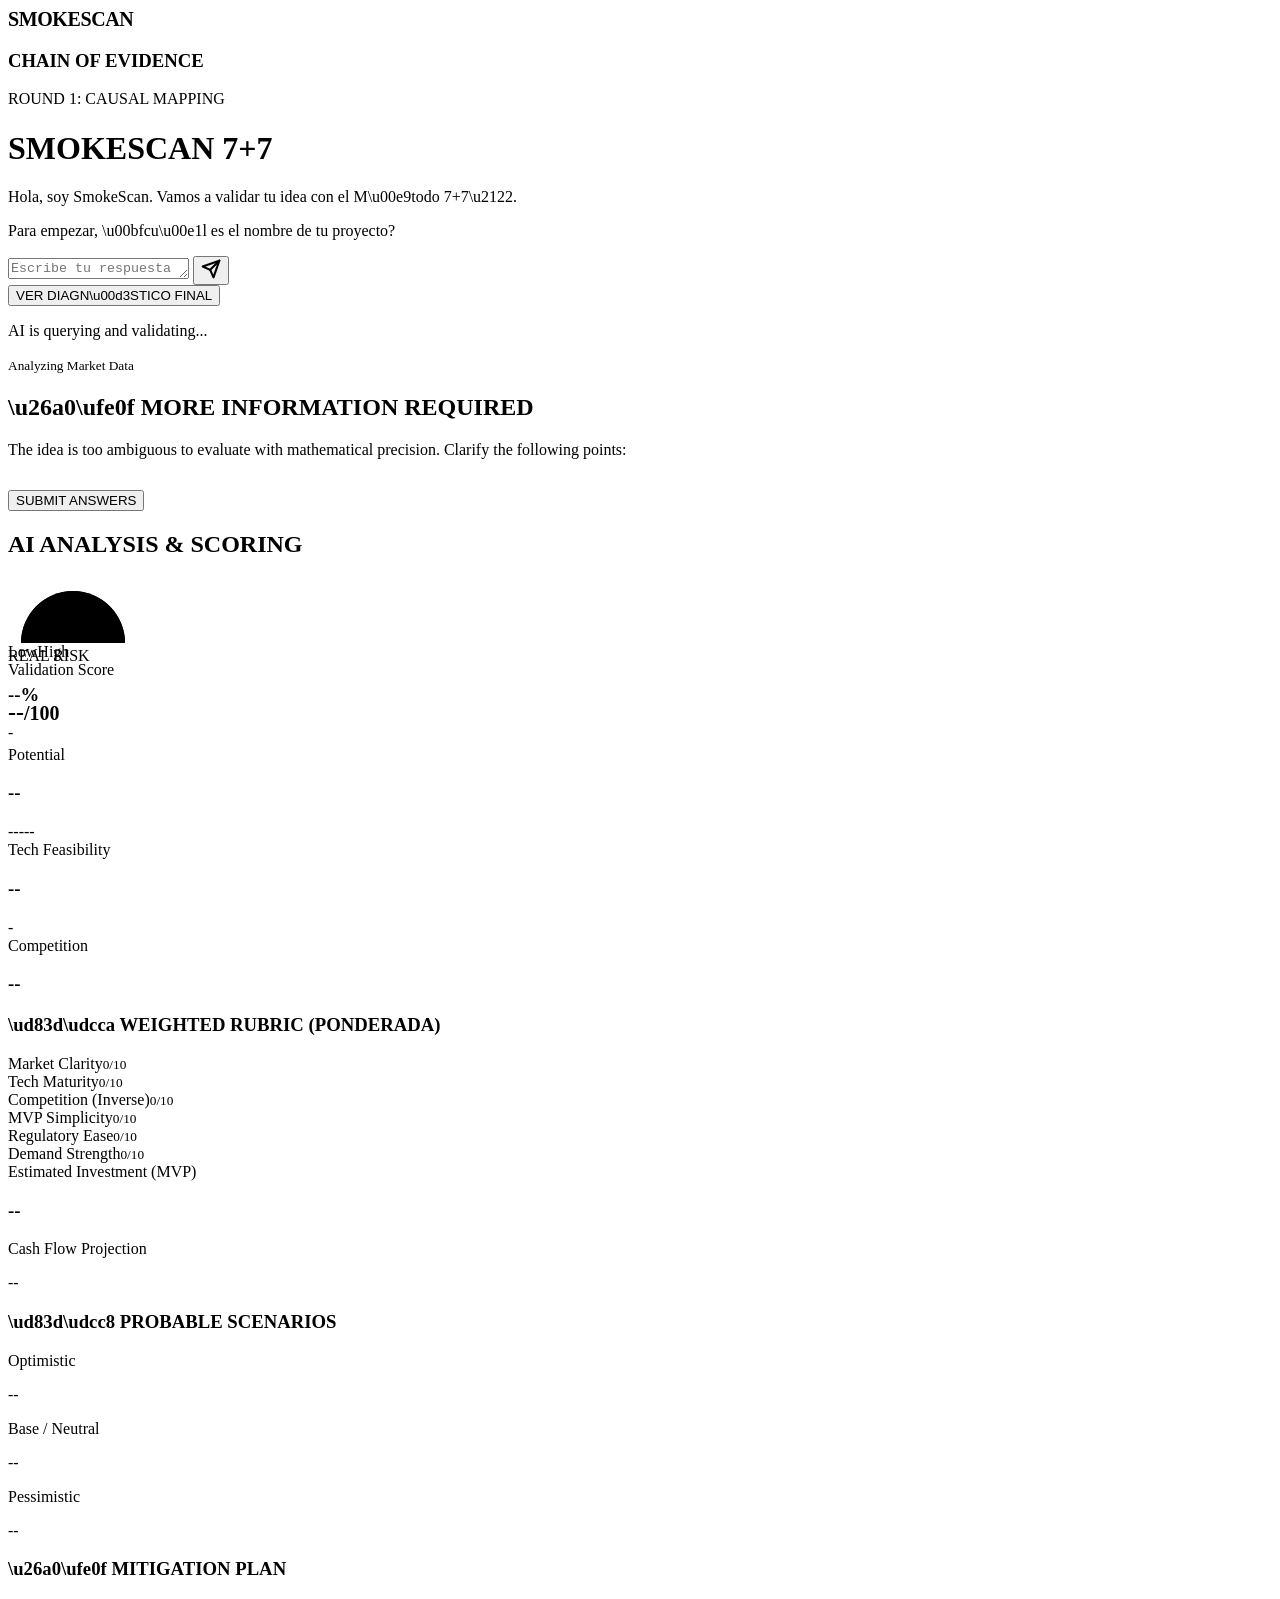
==== public/index.html @ 8358f110 "feat: add frontend static files (HTML, JS) to public/" ====
<!DOCTYPE html>
<html lang="en">
<head>
    <meta charset="UTF-8">
    <meta name="viewport" content="width=device-width, initial-scale=1.0">
    <title>SmokeScan | AI Idea Validator</title>
    <meta name="description" content="Validate your startup idea with AI using the 7+7 Method. Get a VC-grade diagnostic in minutes.">
    <link rel="stylesheet" href="/style.css">
    <link rel="preconnect" href="https://fonts.googleapis.com">
    <link rel="preconnect" href="https://fonts.gstatic.com" crossorigin>
    <link href="https://fonts.googleapis.com/css2?family=Urbanist:ital,wght@0,100..900;1,100..900&display=swap" rel="stylesheet">
</head>
<body>
    <div class="page-wrapper">
        <header class="ss-header">
            <div class="ss-header-inner">
                <span class="ss-logo-text" style="font-size:20px;font-weight:900;letter-spacing:-0.02em;">SMOKESCAN</span>
                <span class="ss-tagline" style="font-size:13px;color:rgba(255,255,255,0.5);font-weight:600;">AI Idea Validator</span>
            </div>
        </header>

        <div class="app-container animate-fade-in">
            <aside class="evidence-sidebar glassmorphism">
                <h3>CHAIN OF EVIDENCE</h3>
                <div class="evidence-chain" id="evidence-chain"></div>
            </aside>

            <main class="validator-panel glassmorphism" id="wizard-panel">
                <div class="panel-header chat-header">
                    <span class="panel-tag" id="round-tag">ROUND 1: CAUSAL MAPPING</span>
                    <h1 id="wizard-title">SMOKESCAN <span class="badge">7+7</span></h1>
                </div>
                <div id="chat-history" class="chat-history">
                    <div class="ai-bubble first-msg">
                        <p>Hola, soy SmokeScan. Vamos a validar tu idea con el M\u00e9todo 7+7\u2122.</p>
                        <p>Para empezar, \u00bfcu\u00e1l es el nombre de tu proyecto?</p>
                    </div>
                </div>
                <div id="chat-input-area" class="chat-input-area">
                    <div class="input-wrapper">
                        <textarea id="user-input" rows="1" placeholder="Escribe tu respuesta aqu\u00ed..."></textarea>
                        <button type="button" id="send-btn" class="send-btn">
                            <svg width="20" height="20" viewBox="0 0 24 24" fill="none" stroke="currentColor" stroke-width="2.5" stroke-linecap="round" stroke-linejoin="round"><line x1="22" y1="2" x2="11" y2="13"></line><polygon points="22 2 15 22 11 13 2 9 22 2"></polygon></svg>
                        </button>
                    </div>
                    <div id="typing-indicator" class="typing-indicator hidden">
                        <span></span><span></span><span></span>
                    </div>
                </div>
                <div id="finalize-step" class="hidden finalize-container">
                    <button type="button" class="btn-primary-ss" id="finalize-btn">VER DIAGN\u00d3STICO FINAL</button>
                </div>
            </main>

            <aside class="dashboard-panel glassmorphism" id="dashboard">
                <div id="loading-overlay" class="hidden">
                    <div class="spinner"></div>
                    <p>AI is querying and validating...</p>
                    <small class="loading-status">Analyzing Market Data</small>
                </div>
                <div id="clarification-panel" class="hidden">
                    <h2>\u26a0\ufe0f MORE INFORMATION REQUIRED</h2>
                    <p class="clarification-desc">The idea is too ambiguous to evaluate with mathematical precision. Clarify the following points:</p>
                    <div id="questions-container" class="mt-1"></div>
                    <button type="button" class="btn-primary-ss" id="submit-answers-btn" style="margin-top: 15px;">SUBMIT ANSWERS</button>
                </div>
                <div id="results-panel">
                    <div class="results-header"><h2>AI ANALYSIS & SCORING</h2></div>
                    <div class="dashboard-grid">
                        <div class="gauge-card">
                            <div class="gauge-wrapper" style="height: 65px; width: 130px;">
                                <svg viewBox="0 0 100 50" class="gauge-svg">
                                    <path class="gauge-bg" d="M 10,50 A 40,40 0 0,1 90,50" />
                                    <path class="gauge-fill" id="risk-gauge" d="M 10,50 A 40,40 0 0,1 90,50" style="stroke-dasharray: 125.6; stroke-dashoffset: 125.6;"/>
                                </svg>
                                <div class="gauge-center">
                                    <span class="risk-label">REAL RISK</span>
                                    <h3 id="risk-percentage">--%</h3>
                                    <span class="risk-status" id="risk-status">-</span>
                                </div>
                            </div>
                            <div class="gauge-labels"><span>Low</span><span>High</span></div>
                        </div>
                        <div class="score-card">
                            <div class="score-info">
                                <span>Validation Score</span>
                                <h2><span id="validation-score">--</span><small>/100</small></h2>
                            </div>
                            <div class="score-bars" id="score-bars"></div>
                        </div>
                    </div>
                    <div class="metrics-grid">
                        <div class="metric-card"><span>Potential</span><h3 id="market-potential">--</h3><div class="stars" id="market-stars">-----</div></div>
                        <div class="metric-card"><span>Tech Feasibility</span><h3 id="tech-feasibility">--</h3><span class="status-excellent" id="tech-status">-</span></div>
                        <div class="metric-card competition"><span>Competition</span><h3 id="competition-level">--</h3><div class="competition-bar"><div class="competition-fill" id="competition-fill"></div></div></div>
                    </div>
                    <div class="scenarios-container rubric-section">
                        <h3>\ud83d\udcca WEIGHTED RUBRIC (PONDERADA)</h3>
                        <div class="rubric-grid" id="rubric-grid">
                            <div class="rubric-item"><div class="rubric-info"><span>Market Clarity</span><small id="val-market_clarity">0/10</small></div><div class="rubric-bar-bg"><div class="rubric-bar-fill" id="bar-market_clarity" style="width: 0%"></div></div></div>
                            <div class="rubric-item"><div class="rubric-info"><span>Tech Maturity</span><small id="val-tech_feasibility">0/10</small></div><div class="rubric-bar-bg"><div class="rubric-bar-fill" id="bar-tech_feasibility" style="width: 0%"></div></div></div>
                            <div class="rubric-item"><div class="rubric-info"><span>Competition (Inverse)</span><small id="val-competition_intensity">0/10</small></div><div class="rubric-bar-bg"><div class="rubric-bar-fill" id="bar-competition_intensity" style="width: 0%"></div></div></div>
                            <div class="rubric-item"><div class="rubric-info"><span>MVP Simplicity</span><small id="val-mvp_simplicity">0/10</small></div><div class="rubric-bar-bg"><div class="rubric-bar-fill" id="bar-mvp_simplicity" style="width: 0%"></div></div></div>
                            <div class="rubric-item"><div class="rubric-info"><span>Regulatory Ease</span><small id="val-regulatory_risk">0/10</small></div><div class="rubric-bar-bg"><div class="rubric-bar-fill" id="bar-regulatory_risk" style="width: 0%"></div></div></div>
                            <div class="rubric-item"><div class="rubric-info"><span>Demand Strength</span><small id="val-demand_strength">0/10</small></div><div class="rubric-bar-bg"><div class="rubric-bar-fill" id="bar-demand_strength" style="width: 0%"></div></div></div>
                        </div>
                    </div>
                    <div class="metrics-grid">
                        <div class="metric-card full-width"><span>Estimated Investment (MVP)</span><h3 id="investment-estimate" class="accent-text">--</h3></div>
                        <div class="metric-card full-width"><span>Cash Flow Projection</span><p id="cash-flow-projection" class="sm-text">--</p></div>
                    </div>
                    <div class="scenarios-container">
                        <h3>\ud83d\udcc8 PROBABLE SCENARIOS</h3>
                        <div class="scenarios-grid">
                            <div class="scenario-box optimistic"><span class="scenario-title">Optimistic</span><p id="scenario-opt">--</p></div>
                            <div class="scenario-box neutral"><span class="scenario-title">Base / Neutral</span><p id="scenario-neu">--</p></div>
                            <div class="scenario-box pessimistic"><span class="scenario-title">Pessimistic</span><p id="scenario-pes">--</p></div>
                        </div>
                    </div>
                    <div class="mitigation-card hidden" id="mitigation-card">
                        <h3>\u26a0\ufe0f MITIGATION PLAN</h3>
                        <ul id="mitigation-list"></ul>
                    </div>
                </div>
            </aside>
        </div>
    </div>
    <script src="/app.js"></script>
</body>
</html>
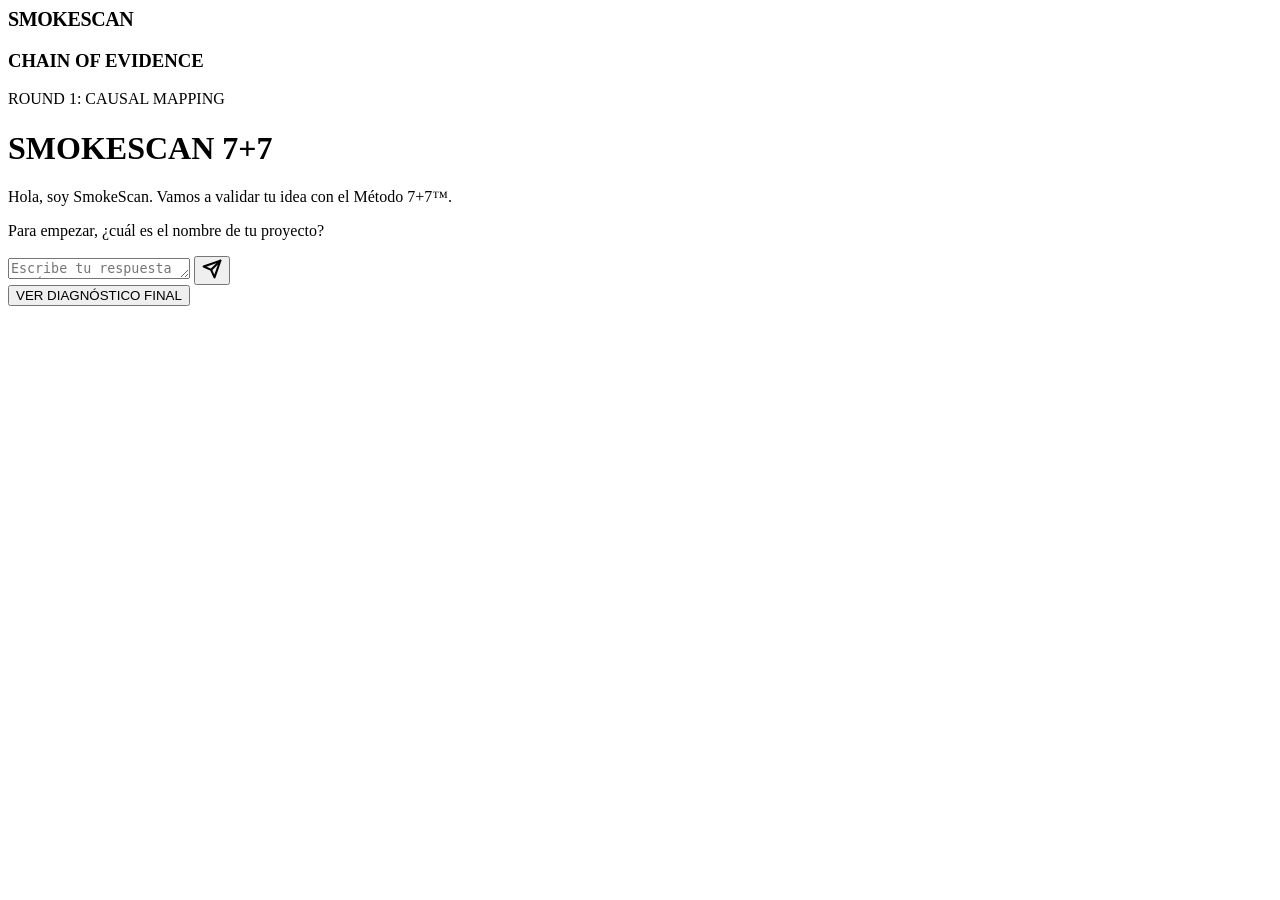
==== commit 68d3f63d: "fix: proper UTF-8 characters, hide dashboard until results, fix emojis" ====
--- a/public/index.html
+++ b/public/index.html
@@ -1,5 +1,5 @@
 <!DOCTYPE html>
-<html lang="en">
+<html lang="es">
 <head>
     <meta charset="UTF-8">
     <meta name="viewport" content="width=device-width, initial-scale=1.0">
@@ -32,13 +32,13 @@
                 </div>
                 <div id="chat-history" class="chat-history">
                     <div class="ai-bubble first-msg">
-                        <p>Hola, soy SmokeScan. Vamos a validar tu idea con el M\u00e9todo 7+7\u2122.</p>
-                        <p>Para empezar, \u00bfcu\u00e1l es el nombre de tu proyecto?</p>
+                        <p>Hola, soy SmokeScan. Vamos a validar tu idea con el Método 7+7™.</p>
+                        <p>Para empezar, ¿cuál es el nombre de tu proyecto?</p>
                     </div>
                 </div>
                 <div id="chat-input-area" class="chat-input-area">
                     <div class="input-wrapper">
-                        <textarea id="user-input" rows="1" placeholder="Escribe tu respuesta aqu\u00ed..."></textarea>
+                        <textarea id="user-input" rows="1" placeholder="Escribe tu respuesta aquí..."></textarea>
                         <button type="button" id="send-btn" class="send-btn">
                             <svg width="20" height="20" viewBox="0 0 24 24" fill="none" stroke="currentColor" stroke-width="2.5" stroke-linecap="round" stroke-linejoin="round"><line x1="22" y1="2" x2="11" y2="13"></line><polygon points="22 2 15 22 11 13 2 9 22 2"></polygon></svg>
                         </button>
@@ -48,24 +48,24 @@
                     </div>
                 </div>
                 <div id="finalize-step" class="hidden finalize-container">
-                    <button type="button" class="btn-primary-ss" id="finalize-btn">VER DIAGN\u00d3STICO FINAL</button>
+                    <button type="button" class="btn-primary-ss" id="finalize-btn">VER DIAGNÓSTICO FINAL</button>
                 </div>
             </main>
 
-            <aside class="dashboard-panel glassmorphism" id="dashboard">
+            <aside class="dashboard-panel glassmorphism" id="dashboard" style="display:none;">
                 <div id="loading-overlay" class="hidden">
                     <div class="spinner"></div>
                     <p>AI is querying and validating...</p>
                     <small class="loading-status">Analyzing Market Data</small>
                 </div>
                 <div id="clarification-panel" class="hidden">
-                    <h2>\u26a0\ufe0f MORE INFORMATION REQUIRED</h2>
+                    <h2>⚠️ MORE INFORMATION REQUIRED</h2>
                     <p class="clarification-desc">The idea is too ambiguous to evaluate with mathematical precision. Clarify the following points:</p>
                     <div id="questions-container" class="mt-1"></div>
                     <button type="button" class="btn-primary-ss" id="submit-answers-btn" style="margin-top: 15px;">SUBMIT ANSWERS</button>
                 </div>
                 <div id="results-panel">
-                    <div class="results-header"><h2>AI ANALYSIS & SCORING</h2></div>
+                    <div class="results-header"><h2>AI ANALYSIS &amp; SCORING</h2></div>
                     <div class="dashboard-grid">
                         <div class="gauge-card">
                             <div class="gauge-wrapper" style="height: 65px; width: 130px;">
@@ -95,7 +95,7 @@
                         <div class="metric-card competition"><span>Competition</span><h3 id="competition-level">--</h3><div class="competition-bar"><div class="competition-fill" id="competition-fill"></div></div></div>
                     </div>
                     <div class="scenarios-container rubric-section">
-                        <h3>\ud83d\udcca WEIGHTED RUBRIC (PONDERADA)</h3>
+                        <h3>📊 WEIGHTED RUBRIC (PONDERADA)</h3>
                         <div class="rubric-grid" id="rubric-grid">
                             <div class="rubric-item"><div class="rubric-info"><span>Market Clarity</span><small id="val-market_clarity">0/10</small></div><div class="rubric-bar-bg"><div class="rubric-bar-fill" id="bar-market_clarity" style="width: 0%"></div></div></div>
                             <div class="rubric-item"><div class="rubric-info"><span>Tech Maturity</span><small id="val-tech_feasibility">0/10</small></div><div class="rubric-bar-bg"><div class="rubric-bar-fill" id="bar-tech_feasibility" style="width: 0%"></div></div></div>
@@ -110,7 +110,7 @@
                         <div class="metric-card full-width"><span>Cash Flow Projection</span><p id="cash-flow-projection" class="sm-text">--</p></div>
                     </div>
                     <div class="scenarios-container">
-                        <h3>\ud83d\udcc8 PROBABLE SCENARIOS</h3>
+                        <h3>📈 PROBABLE SCENARIOS</h3>
                         <div class="scenarios-grid">
                             <div class="scenario-box optimistic"><span class="scenario-title">Optimistic</span><p id="scenario-opt">--</p></div>
                             <div class="scenario-box neutral"><span class="scenario-title">Base / Neutral</span><p id="scenario-neu">--</p></div>
@@ -118,7 +118,7 @@
                         </div>
                     </div>
                     <div class="mitigation-card hidden" id="mitigation-card">
-                        <h3>\u26a0\ufe0f MITIGATION PLAN</h3>
+                        <h3>⚠️ MITIGATION PLAN</h3>
                         <ul id="mitigation-list"></ul>
                     </div>
                 </div>
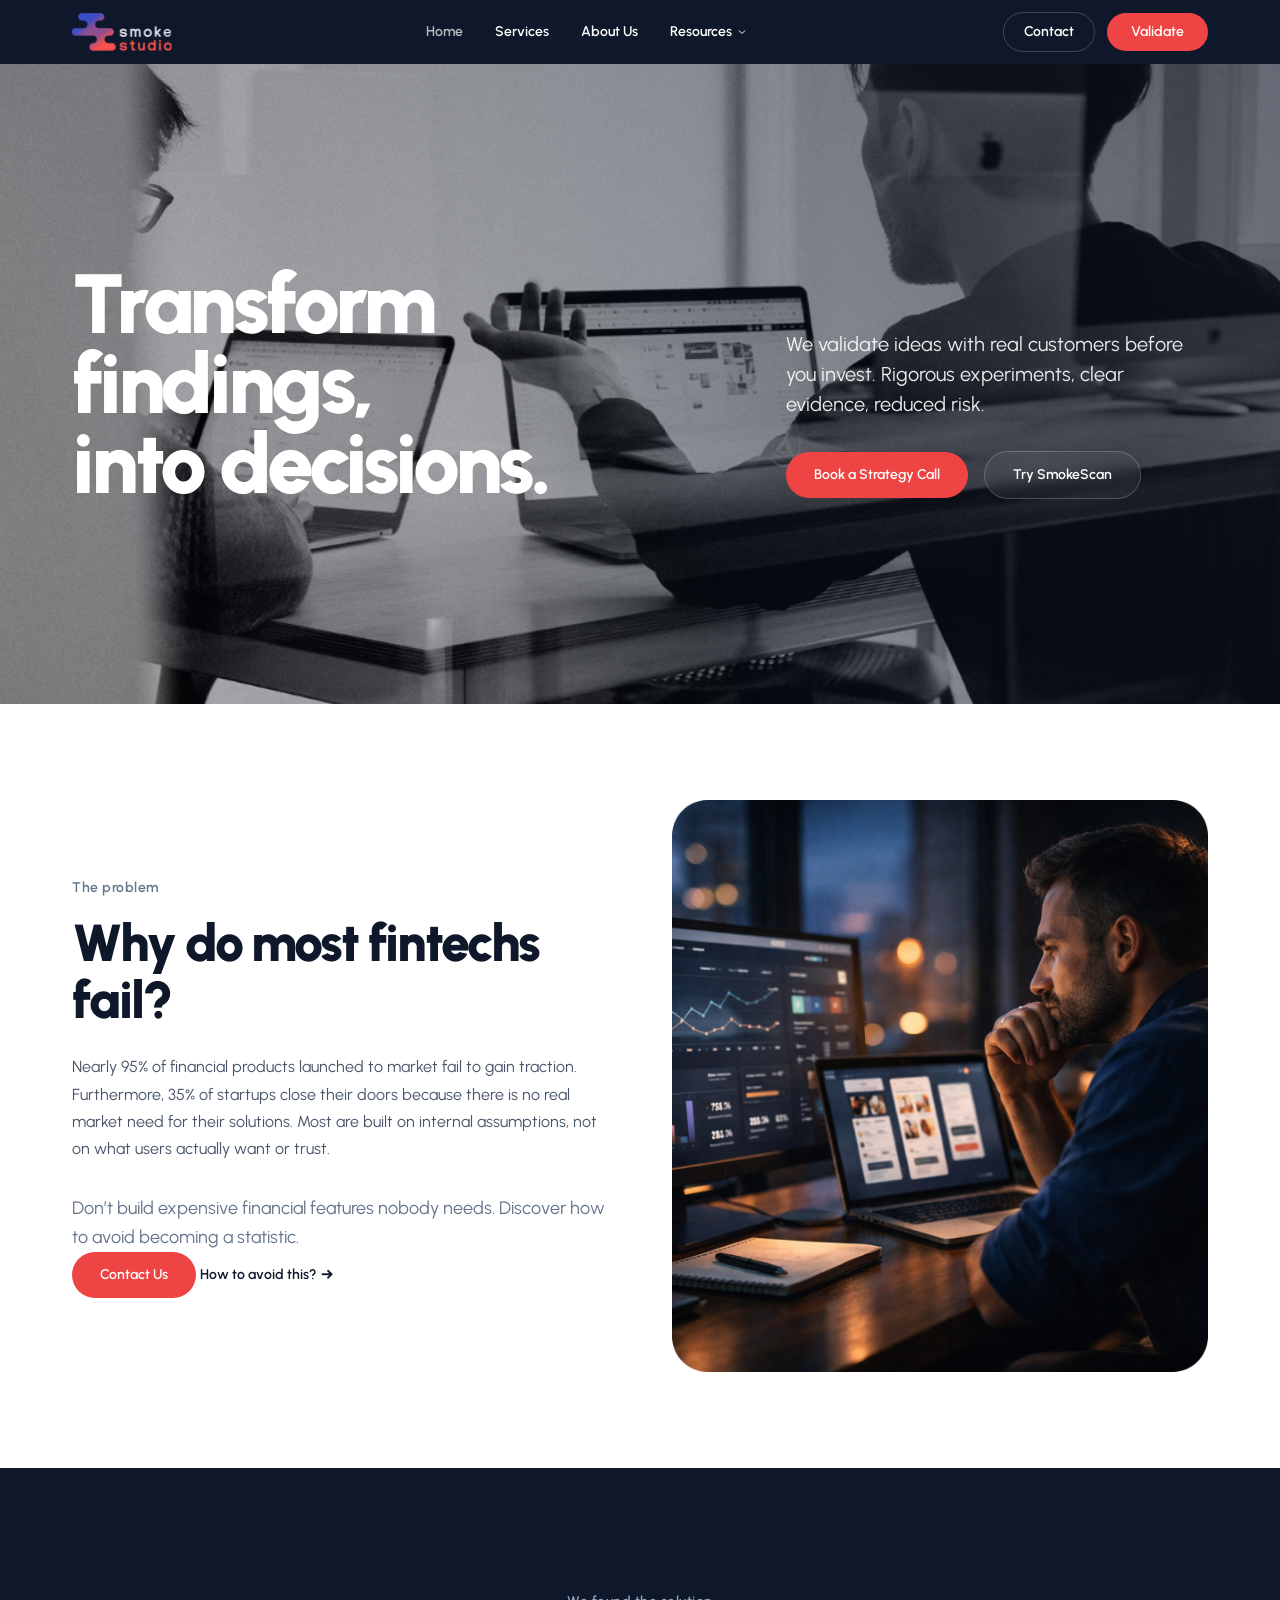
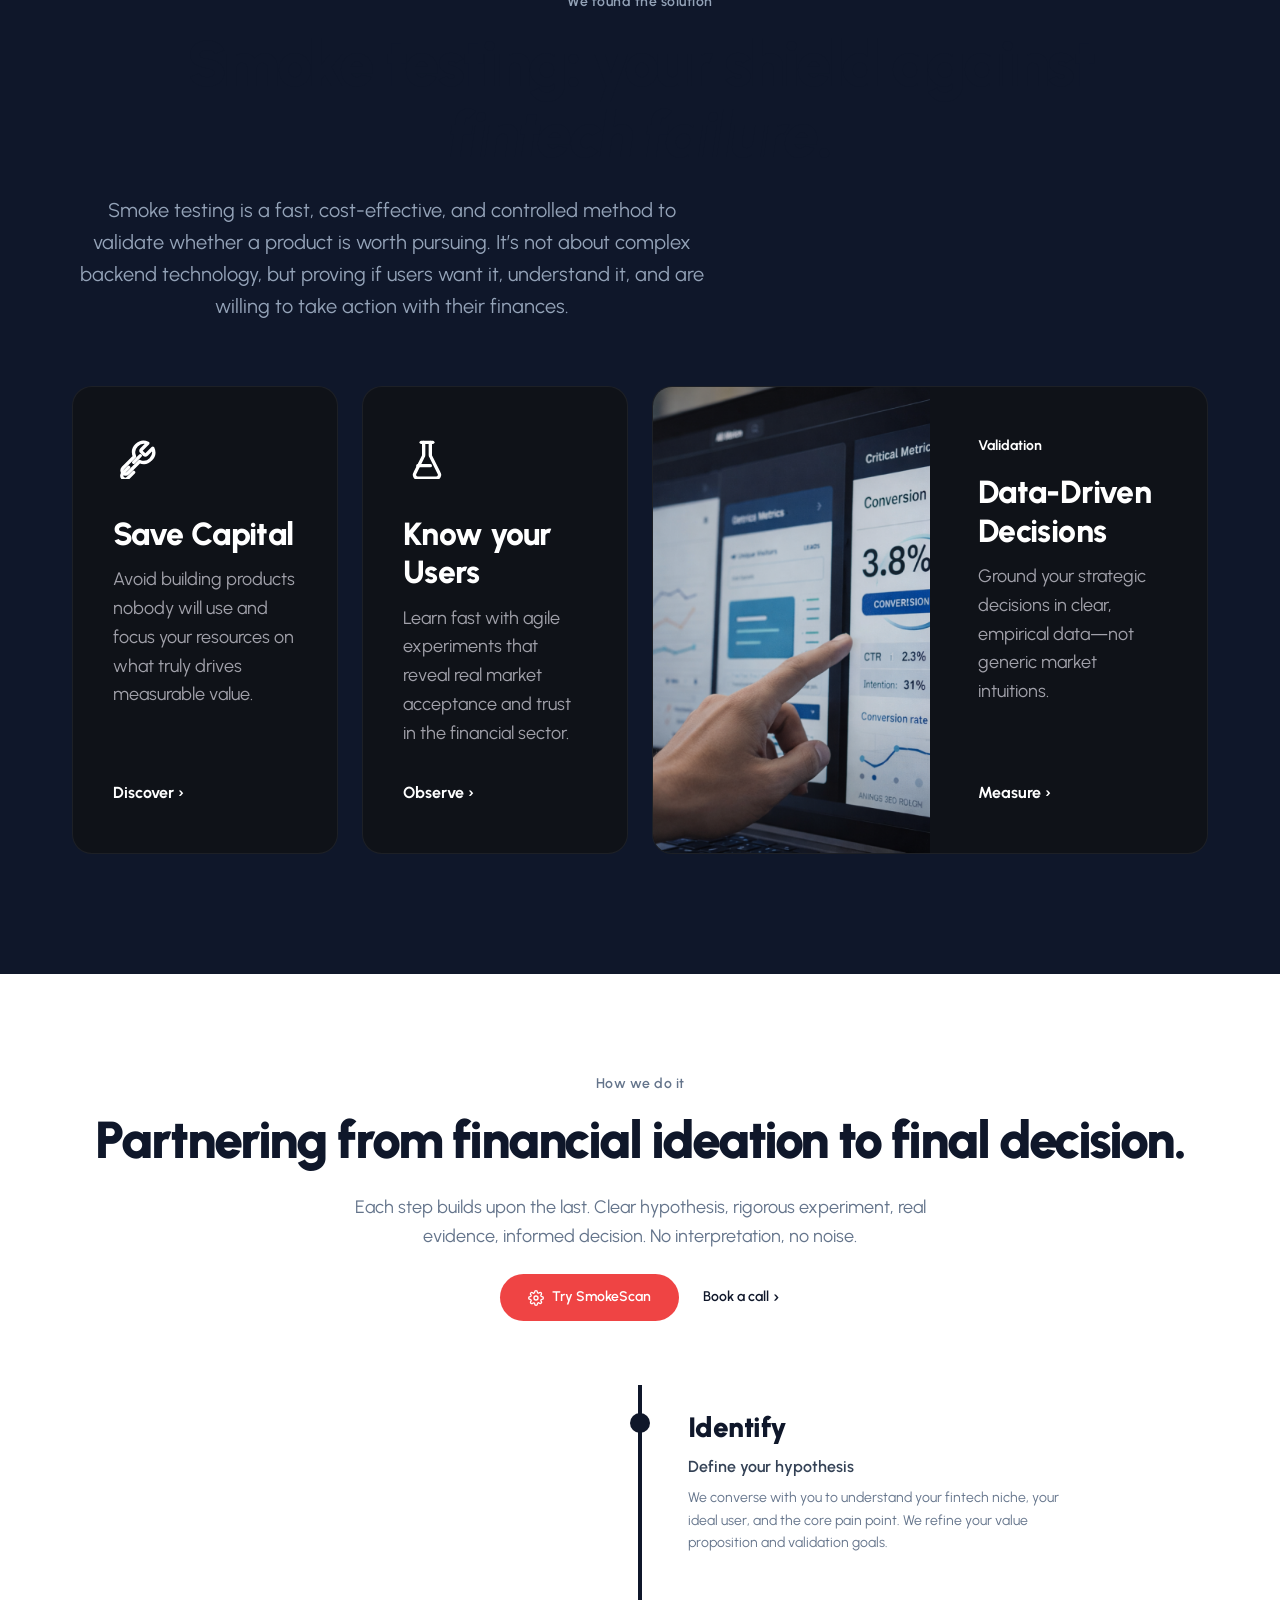
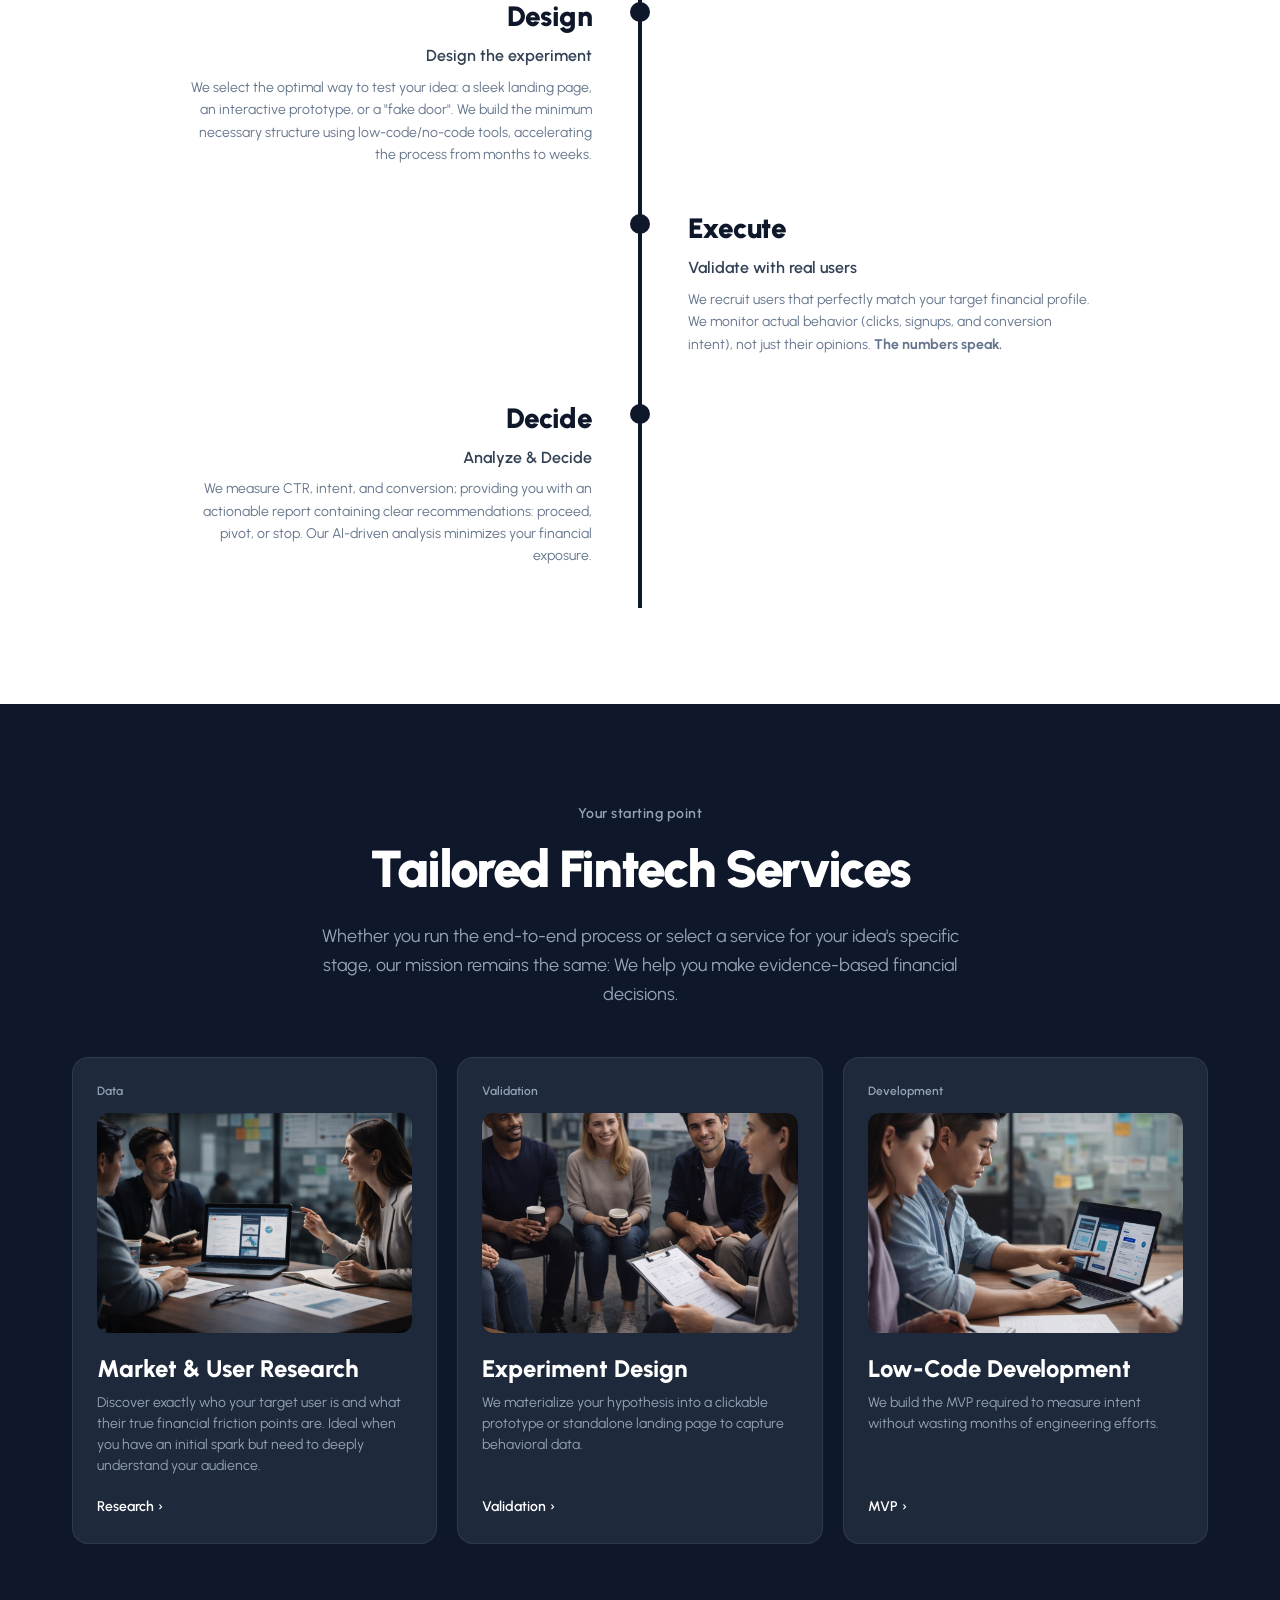
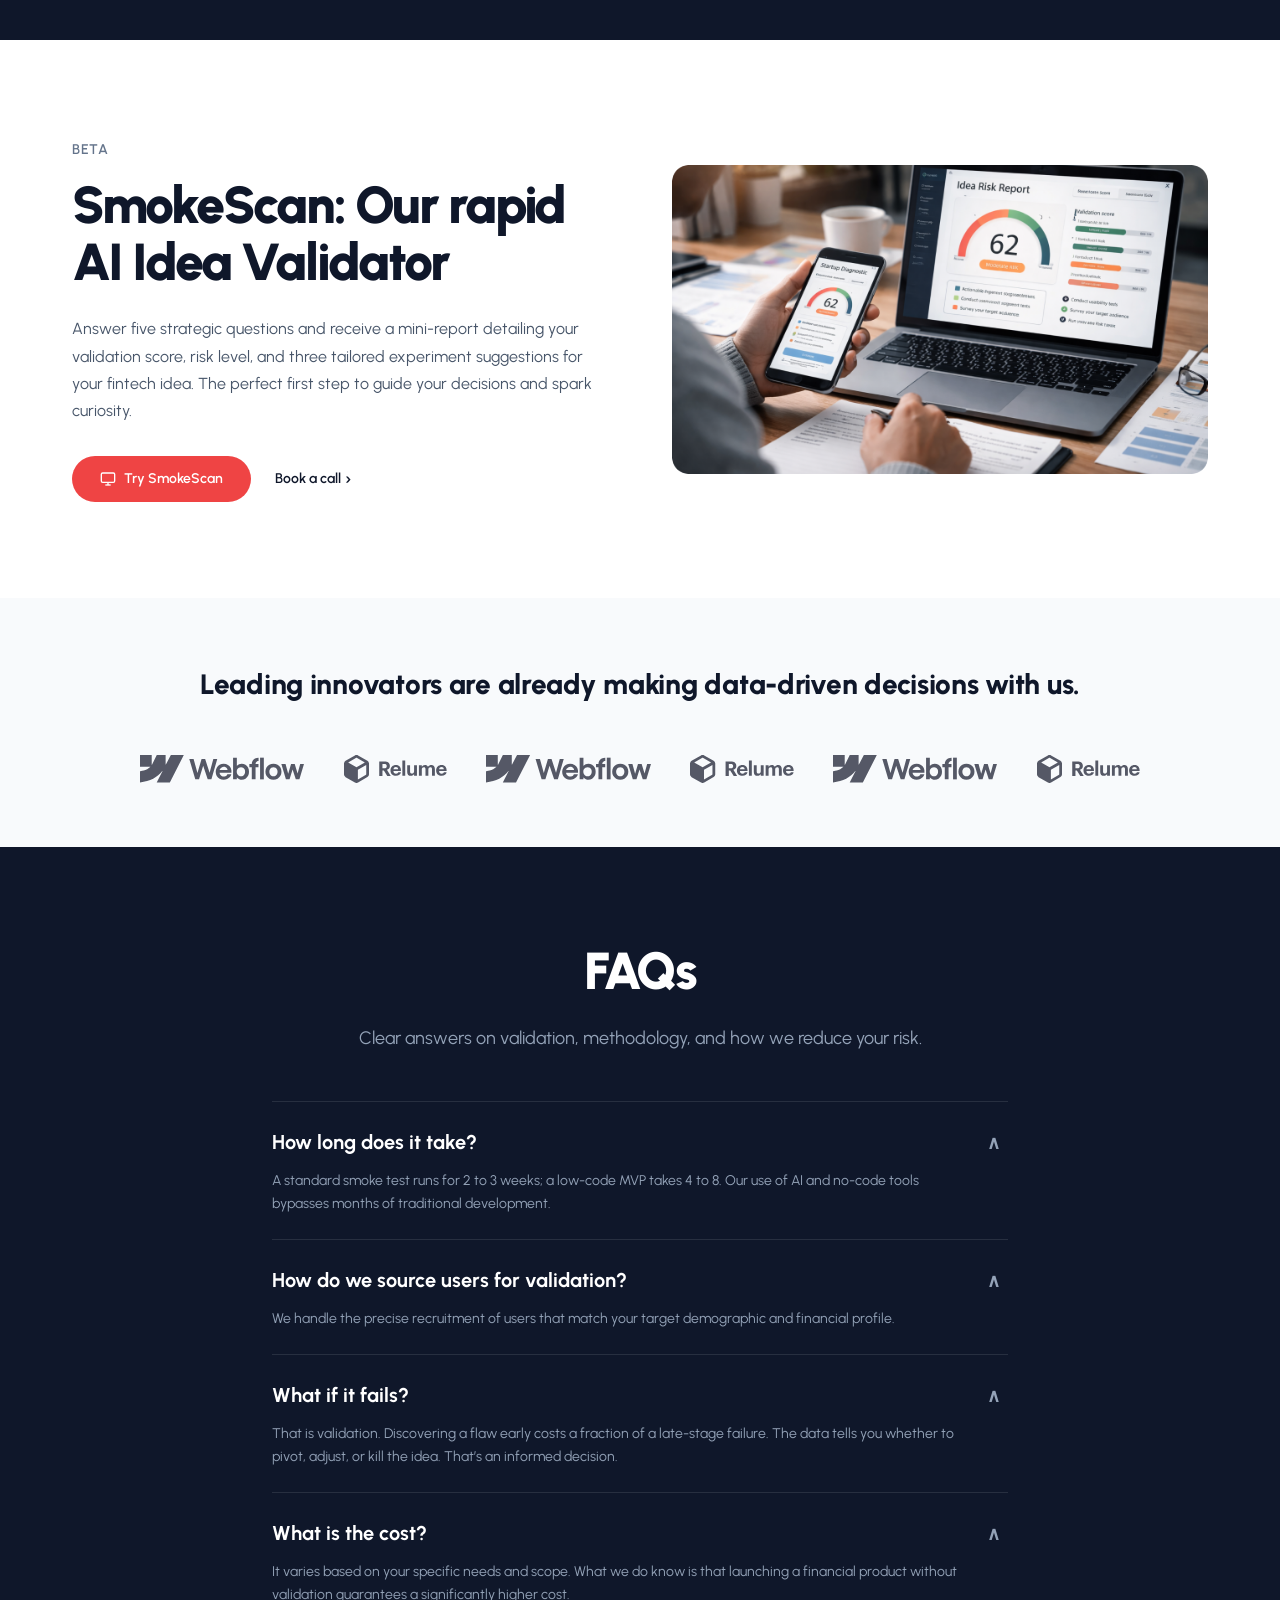
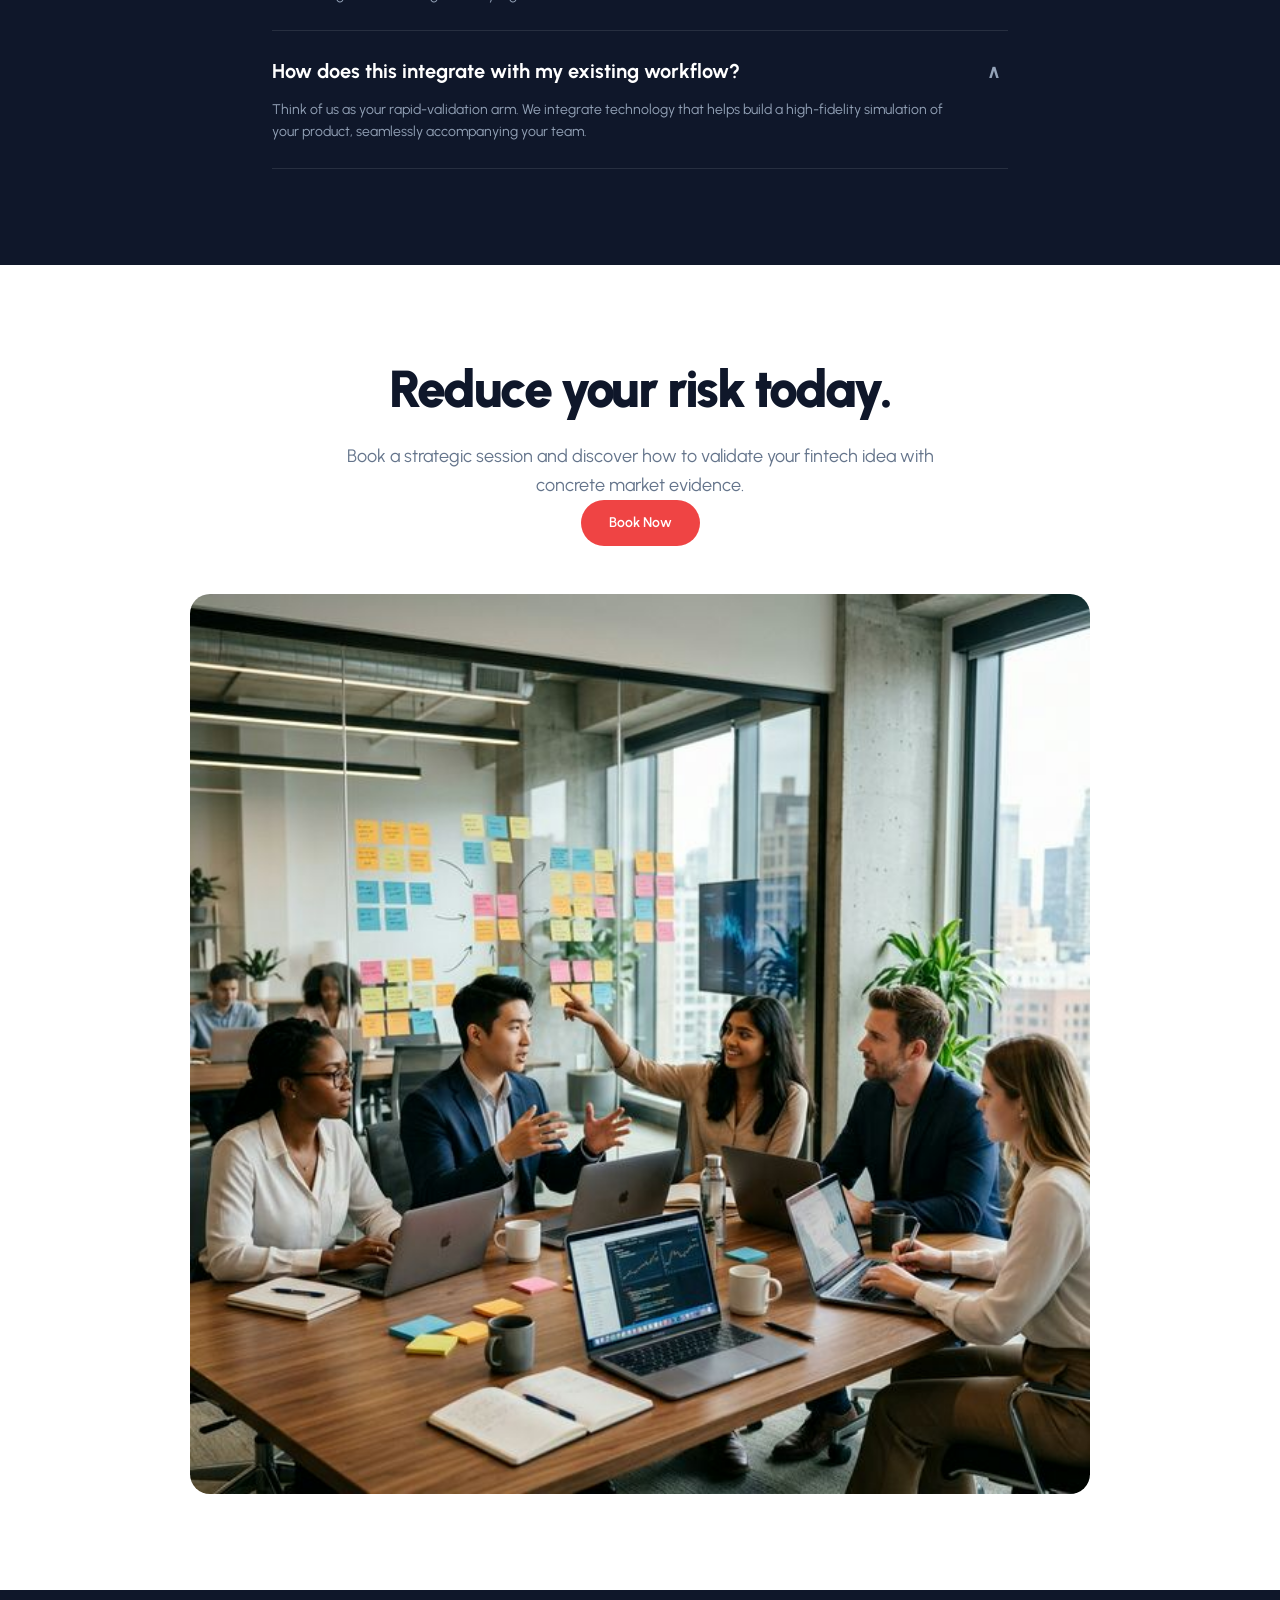
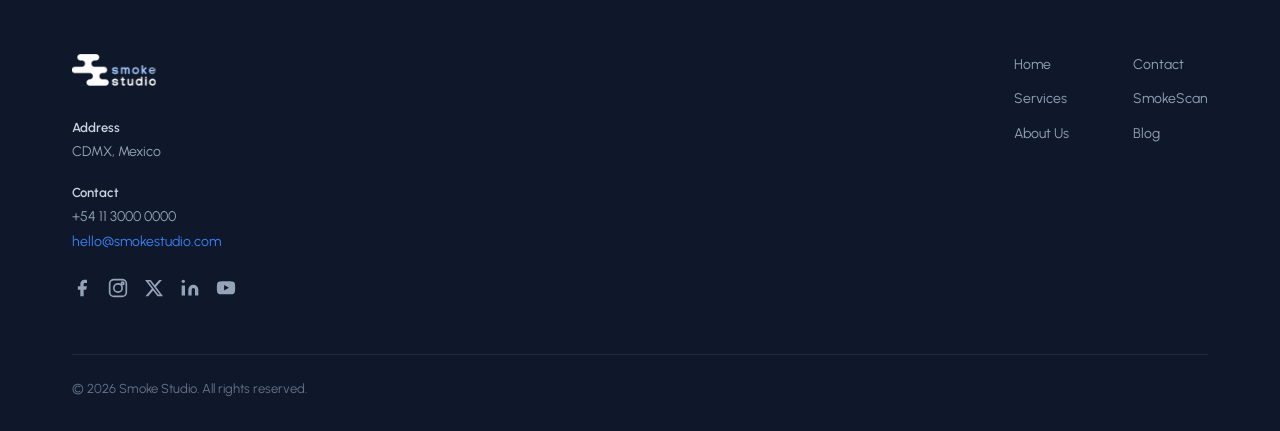
==== commit f3e2e685: "feat: add full SmokeStudio website with all pages, images, and SmokeScan integration - Homepage (ind" ====
--- a/public/index.html
+++ b/public/index.html
@@ -1,130 +1,329 @@
 <!DOCTYPE html>
 <html lang="es">
 <head>
-    <meta charset="UTF-8">
-    <meta name="viewport" content="width=device-width, initial-scale=1.0">
-    <title>SmokeScan | AI Idea Validator</title>
-    <meta name="description" content="Validate your startup idea with AI using the 7+7 Method. Get a VC-grade diagnostic in minutes.">
-    <link rel="stylesheet" href="/style.css">
-    <link rel="preconnect" href="https://fonts.googleapis.com">
-    <link rel="preconnect" href="https://fonts.gstatic.com" crossorigin>
-    <link href="https://fonts.googleapis.com/css2?family=Urbanist:ital,wght@0,100..900;1,100..900&display=swap" rel="stylesheet">
+  <meta charset="UTF-8">
+  <meta name="viewport" content="width=device-width, initial-scale=1.0">
+  <meta name="description" content="Validate your fintech idea before investing capital. Our AI-powered experiments are fast, rigorous, and designed to radically reduce your risk.">
+  <title>SmokeStudio — Validate your fintech idea</title>
+  <link href="https://fonts.googleapis.com/css2?family=Urbanist:ital,wght@0,400;0,500;0,600;0,700;0,800;0,900;1,400;1,500;1,600;1,700;1,800;1,900&display=swap" rel="stylesheet">
+  <link rel="stylesheet" href="landing.css?v=2">
 </head>
 <body>
-    <div class="page-wrapper">
-        <header class="ss-header">
-            <div class="ss-header-inner">
-                <span class="ss-logo-text" style="font-size:20px;font-weight:900;letter-spacing:-0.02em;">SMOKESCAN</span>
-                <span class="ss-tagline" style="font-size:13px;color:rgba(255,255,255,0.5);font-weight:600;">AI Idea Validator</span>
+
+  <!-- ==================== NAVBAR ==================== -->
+  <nav class="navbar" id="navbar">
+    <div class="nav-container">
+      <a href="index.html" class="nav-logo">
+        <img src="images/logo-dark.svg" alt="Smoke Studio" class="logo-img">
+      </a>
+      <div class="nav-links">
+        <a href="#hero" class="nav-link active">Home</a>
+        <a href="servicios.html" class="nav-link">Services</a>
+        <a href="nosotros.html" class="nav-link">About Us</a>
+        <a href="#" class="nav-link">Resources <svg width="12" height="12" viewBox="0 0 24 24" fill="none" stroke="currentColor" stroke-width="2"><path d="M6 9l6 6 6-6"/></svg></a>
+      </div>
+      <div class="nav-actions">
+        <a href="contacto.html" class="btn-nav-outline">Contact</a>
+        <a href="smokescan/index.html" class="btn-nav-primary">Validate</a>
+      </div>
+    </div>
+  </nav>
+
+  <!-- ==================== HERO ==================== -->
+  <section class="hero" id="hero">
+    <div class="hero-image-container">
+      <img src="images/hero-bg-brainstorm.png" alt="Equipo trabajando" class="hero-bg-image">
+      <div class="hero-overlay"></div>
+      
+      <div class="hero-content">
+        <div class="container hero-container-flex">
+          <div class="hero-left">
+            <h1 class="hero-heading">Transform findings,<br>into decisions.</h1>
+          </div>
+          <div class="hero-right">
+            <p class="hero-subtext">We validate ideas with real customers before you invest. Rigorous experiments, clear evidence, reduced risk.</p>
+            <div class="hero-actions">
+              <a href="contacto.html" class="btn-primary">Book a Strategy Call</a>
+              <a href="smokescan/index.html" class="btn-outline">Try SmokeScan</a>
             </div>
-        </header>
-
-        <div class="app-container animate-fade-in">
-            <aside class="evidence-sidebar glassmorphism">
-                <h3>CHAIN OF EVIDENCE</h3>
-                <div class="evidence-chain" id="evidence-chain"></div>
-            </aside>
-
-            <main class="validator-panel glassmorphism" id="wizard-panel">
-                <div class="panel-header chat-header">
-                    <span class="panel-tag" id="round-tag">ROUND 1: CAUSAL MAPPING</span>
-                    <h1 id="wizard-title">SMOKESCAN <span class="badge">7+7</span></h1>
-                </div>
-                <div id="chat-history" class="chat-history">
-                    <div class="ai-bubble first-msg">
-                        <p>Hola, soy SmokeScan. Vamos a validar tu idea con el Método 7+7™.</p>
-                        <p>Para empezar, ¿cuál es el nombre de tu proyecto?</p>
-                    </div>
-                </div>
-                <div id="chat-input-area" class="chat-input-area">
-                    <div class="input-wrapper">
-                        <textarea id="user-input" rows="1" placeholder="Escribe tu respuesta aquí..."></textarea>
-                        <button type="button" id="send-btn" class="send-btn">
-                            <svg width="20" height="20" viewBox="0 0 24 24" fill="none" stroke="currentColor" stroke-width="2.5" stroke-linecap="round" stroke-linejoin="round"><line x1="22" y1="2" x2="11" y2="13"></line><polygon points="22 2 15 22 11 13 2 9 22 2"></polygon></svg>
-                        </button>
-                    </div>
-                    <div id="typing-indicator" class="typing-indicator hidden">
-                        <span></span><span></span><span></span>
-                    </div>
-                </div>
-                <div id="finalize-step" class="hidden finalize-container">
-                    <button type="button" class="btn-primary-ss" id="finalize-btn">VER DIAGNÓSTICO FINAL</button>
-                </div>
-            </main>
-
-            <aside class="dashboard-panel glassmorphism" id="dashboard" style="display:none;">
-                <div id="loading-overlay" class="hidden">
-                    <div class="spinner"></div>
-                    <p>AI is querying and validating...</p>
-                    <small class="loading-status">Analyzing Market Data</small>
-                </div>
-                <div id="clarification-panel" class="hidden">
-                    <h2>⚠️ MORE INFORMATION REQUIRED</h2>
-                    <p class="clarification-desc">The idea is too ambiguous to evaluate with mathematical precision. Clarify the following points:</p>
-                    <div id="questions-container" class="mt-1"></div>
-                    <button type="button" class="btn-primary-ss" id="submit-answers-btn" style="margin-top: 15px;">SUBMIT ANSWERS</button>
-                </div>
-                <div id="results-panel">
-                    <div class="results-header"><h2>AI ANALYSIS &amp; SCORING</h2></div>
-                    <div class="dashboard-grid">
-                        <div class="gauge-card">
-                            <div class="gauge-wrapper" style="height: 65px; width: 130px;">
-                                <svg viewBox="0 0 100 50" class="gauge-svg">
-                                    <path class="gauge-bg" d="M 10,50 A 40,40 0 0,1 90,50" />
-                                    <path class="gauge-fill" id="risk-gauge" d="M 10,50 A 40,40 0 0,1 90,50" style="stroke-dasharray: 125.6; stroke-dashoffset: 125.6;"/>
-                                </svg>
-                                <div class="gauge-center">
-                                    <span class="risk-label">REAL RISK</span>
-                                    <h3 id="risk-percentage">--%</h3>
-                                    <span class="risk-status" id="risk-status">-</span>
-                                </div>
-                            </div>
-                            <div class="gauge-labels"><span>Low</span><span>High</span></div>
-                        </div>
-                        <div class="score-card">
-                            <div class="score-info">
-                                <span>Validation Score</span>
-                                <h2><span id="validation-score">--</span><small>/100</small></h2>
-                            </div>
-                            <div class="score-bars" id="score-bars"></div>
-                        </div>
-                    </div>
-                    <div class="metrics-grid">
-                        <div class="metric-card"><span>Potential</span><h3 id="market-potential">--</h3><div class="stars" id="market-stars">-----</div></div>
-                        <div class="metric-card"><span>Tech Feasibility</span><h3 id="tech-feasibility">--</h3><span class="status-excellent" id="tech-status">-</span></div>
-                        <div class="metric-card competition"><span>Competition</span><h3 id="competition-level">--</h3><div class="competition-bar"><div class="competition-fill" id="competition-fill"></div></div></div>
-                    </div>
-                    <div class="scenarios-container rubric-section">
-                        <h3>📊 WEIGHTED RUBRIC (PONDERADA)</h3>
-                        <div class="rubric-grid" id="rubric-grid">
-                            <div class="rubric-item"><div class="rubric-info"><span>Market Clarity</span><small id="val-market_clarity">0/10</small></div><div class="rubric-bar-bg"><div class="rubric-bar-fill" id="bar-market_clarity" style="width: 0%"></div></div></div>
-                            <div class="rubric-item"><div class="rubric-info"><span>Tech Maturity</span><small id="val-tech_feasibility">0/10</small></div><div class="rubric-bar-bg"><div class="rubric-bar-fill" id="bar-tech_feasibility" style="width: 0%"></div></div></div>
-                            <div class="rubric-item"><div class="rubric-info"><span>Competition (Inverse)</span><small id="val-competition_intensity">0/10</small></div><div class="rubric-bar-bg"><div class="rubric-bar-fill" id="bar-competition_intensity" style="width: 0%"></div></div></div>
-                            <div class="rubric-item"><div class="rubric-info"><span>MVP Simplicity</span><small id="val-mvp_simplicity">0/10</small></div><div class="rubric-bar-bg"><div class="rubric-bar-fill" id="bar-mvp_simplicity" style="width: 0%"></div></div></div>
-                            <div class="rubric-item"><div class="rubric-info"><span>Regulatory Ease</span><small id="val-regulatory_risk">0/10</small></div><div class="rubric-bar-bg"><div class="rubric-bar-fill" id="bar-regulatory_risk" style="width: 0%"></div></div></div>
-                            <div class="rubric-item"><div class="rubric-info"><span>Demand Strength</span><small id="val-demand_strength">0/10</small></div><div class="rubric-bar-bg"><div class="rubric-bar-fill" id="bar-demand_strength" style="width: 0%"></div></div></div>
-                        </div>
-                    </div>
-                    <div class="metrics-grid">
-                        <div class="metric-card full-width"><span>Estimated Investment (MVP)</span><h3 id="investment-estimate" class="accent-text">--</h3></div>
-                        <div class="metric-card full-width"><span>Cash Flow Projection</span><p id="cash-flow-projection" class="sm-text">--</p></div>
-                    </div>
-                    <div class="scenarios-container">
-                        <h3>📈 PROBABLE SCENARIOS</h3>
-                        <div class="scenarios-grid">
-                            <div class="scenario-box optimistic"><span class="scenario-title">Optimistic</span><p id="scenario-opt">--</p></div>
-                            <div class="scenario-box neutral"><span class="scenario-title">Base / Neutral</span><p id="scenario-neu">--</p></div>
-                            <div class="scenario-box pessimistic"><span class="scenario-title">Pessimistic</span><p id="scenario-pes">--</p></div>
-                        </div>
-                    </div>
-                    <div class="mitigation-card hidden" id="mitigation-card">
-                        <h3>⚠️ MITIGATION PLAN</h3>
-                        <ul id="mitigation-list"></ul>
-                    </div>
-                </div>
-            </aside>
-        </div>
-    </div>
-    <script src="/app.js"></script>
+          </div>
+        </div>
+      </div>
+    </div>
+  </section>
+
+  <!-- ==================== THE PROBLEM (REALIDAD) ==================== -->
+  <section class="realidad" id="realidad-problem">
+    <div class="container">
+      <div class="realidad-grid">
+        <div class="realidad-content">
+          <span class="section-tag section-tag--dark">The problem</span>
+          <h2 class="section-heading">Why do most fintechs fail?</h2>
+          <p class="section-body">Nearly 95% of financial products launched to market fail to gain traction. Furthermore, 35% of startups close their doors because there is no real market need for their solutions. Most are built on internal assumptions, not on what users actually want or trust.</p>
+          <p class="section-subtitle">Don’t build expensive financial features nobody needs. Discover how to avoid becoming a statistic.</p>
+          <div class="btn-group">
+            <a href="contacto.html" class="btn-primary">Contact Us</a>
+            <a href="#proceso" class="btn-text">How to avoid this? <span class="arrow">→</span></a>
+          </div>
+        </div>
+        <div class="realidad-image">
+          <img src="images/placeholder-image-21.png" alt="Análisis de datos" class="rounded-img">
+        </div>
+      </div>
+    </div>
+  </section>
+
+  <!-- ==================== THE SOLUTION (ORIGEN) ==================== -->
+  <section class="origen" id="origen-solution">
+    <div class="container">
+      <span class="section-tag section-tag--light">We found the solution</span>
+      <h2 class="section-heading">Smoke testing: your shield against <br><i>fintech failure</i>.</h2>
+      <p class="section-subtitle section-subtitle--light">Smoke testing is a fast, cost-effective, and controlled method to validate whether a product is worth pursuing. It’s not about complex backend technology, but proving if users want it, understand it, and are willing to take action with their finances.</p>
+      
+      <div class="origen-cards">
+        <div class="origen-card">
+          <div class="origen-card-icon">
+            <svg width="40" height="40" viewBox="0 0 24 24" fill="none" stroke="#fff" stroke-width="2" stroke-linecap="round" stroke-linejoin="round"><path d="M14.7 6.3a1 1 0 0 0 0 1.4l1.6 1.6a1 1 0 0 0 1.4 0l3.77-3.77a6 6 0 0 1-7.94 7.94l-6.91 6.91a2.12 2.12 0 0 1-3-3l6.91-6.91a6 6 0 0 1 7.94-7.94l-3.76 3.76z"/><path d="M7 17l-3.5 3.5a2.12 2.12 0 0 0 3 3L10 20"/><path d="M14 10l-4 4"/></svg>
+          </div>
+          <h3 class="origen-card-title">Save Capital</h3>
+          <p class="origen-card-text">Avoid building products nobody will use and focus your resources on what truly drives measurable value.</p>
+          <a href="#" class="origen-card-link">Discover <span class="arrow">›</span></a>
+        </div>
+        <div class="origen-card">
+          <div class="origen-card-icon">
+            <svg width="40" height="40" viewBox="0 0 24 24" fill="none" stroke="#fff" stroke-width="2" stroke-linecap="round" stroke-linejoin="round"><path d="M10 2v7.527a2 2 0 0 1-.211.896L4.72 20.55a2 2 0 0 0 1.8 2.95h10.96a2 2 0 0 0 1.8-2.95L14.21 10.423A2 2 0 0 1 14 9.527V2"/><path d="M8.5 2h7"/><path d="M14 16H6.5"/></svg>
+          </div>
+          <h3 class="origen-card-title">Know your Users</h3>
+          <p class="origen-card-text">Learn fast with agile experiments that reveal real market acceptance and trust in the financial sector.</p>
+          <a href="#" class="origen-card-link">Observe <span class="arrow">›</span></a>
+        </div>
+        <div class="origen-card origen-card--with-image">
+          <div class="origen-card-img-wrap">
+            <img src="images/placeholder-image-381.png" alt="Métricas de conversión" class="origen-card-img">
+          </div>
+          <div class="origen-card-content">
+            <span class="origen-card-badge">Validation</span>
+            <h3 class="origen-card-title">Data-Driven Decisions</h3>
+            <p class="origen-card-text">Ground your strategic decisions in clear, empirical data—not generic market intuitions.</p>
+            <a href="#" class="origen-card-link">Measure <span class="arrow">›</span></a>
+          </div>
+        </div>
+      </div>
+    </div>
+  </section>
+
+  <!-- ==================== HOW WE DO IT ==================== -->
+  <section class="proceso" id="proceso">
+    <div class="container">
+      <span class="section-tag">How we do it</span>
+      <h2 class="section-heading">Partnering from financial ideation to final decision.</h2>
+      <p class="section-subtitle">Each step builds upon the last. Clear hypothesis, rigorous experiment, real evidence, informed decision. No interpretation, no noise.</p>
+      <div class="proceso-actions">
+        <a href="smokescan/index.html" class="btn-primary"><svg width="16" height="16" viewBox="0 0 24 24" fill="none" stroke="currentColor" stroke-width="2"><circle cx="12" cy="12" r="3"/><path d="M19.4 15a1.65 1.65 0 0 0 .33 1.82l.06.06a2 2 0 1 1-2.83 2.83l-.06-.06a1.65 1.65 0 0 0-1.82-.33 1.65 1.65 0 0 0-1 1.51V21a2 2 0 0 1-4 0v-.09A1.65 1.65 0 0 0 9 19.4a1.65 1.65 0 0 0-1.82.33l-.06.06a2 2 0 1 1-2.83-2.83l.06-.06A1.65 1.65 0 0 0 4.68 15a1.65 1.65 0 0 0-1.51-1H3a2 2 0 0 1 0-4h.09A1.65 1.65 0 0 0 4.6 9a1.65 1.65 0 0 0-.33-1.82l-.06-.06a2 2 0 1 1 2.83-2.83l.06.06A1.65 1.65 0 0 0 9 4.68a1.65 1.65 0 0 0 1-1.51V3a2 2 0 0 1 4 0v.09a1.65 1.65 0 0 0 1 1.51 1.65 1.65 0 0 0 1.82-.33l.06-.06a2 2 0 1 1 2.83 2.83l-.06.06A1.65 1.65 0 0 0 19.4 9a1.65 1.65 0 0 0 1.51 1H21a2 2 0 0 1 0 4h-.09a1.65 1.65 0 0 0-1.51 1z"/></svg> Try SmokeScan</a>
+        <a href="contacto.html" class="btn-text">Book a call <span class="arrow">›</span></a>
+      </div>
+
+      <div class="timeline">
+        <!-- Step 1 - RIGHT -->
+        <div class="timeline-item timeline-item--right">
+          <div class="timeline-dot"></div>
+          <div class="timeline-content">
+            <h3 class="timeline-step-title">Identify</h3>
+            <h4 class="timeline-step-subtitle">Define your hypothesis</h4>
+            <p class="timeline-step-text">We converse with you to understand your fintech niche, your ideal user, and the core pain point. We refine your value proposition and validation goals.</p>
+          </div>
+        </div>
+        <!-- Step 2 - LEFT -->
+        <div class="timeline-item timeline-item--left">
+          <div class="timeline-dot"></div>
+          <div class="timeline-content">
+            <h3 class="timeline-step-title">Design</h3>
+            <h4 class="timeline-step-subtitle">Design the experiment</h4>
+            <p class="timeline-step-text">We select the optimal way to test your idea: a sleek landing page, an interactive prototype, or a "fake door". We build the minimum necessary structure using low-code/no-code tools, accelerating the process from months to weeks.</p>
+          </div>
+        </div>
+        <!-- Step 3 - RIGHT -->
+        <div class="timeline-item timeline-item--right">
+          <div class="timeline-dot"></div>
+          <div class="timeline-content">
+            <h3 class="timeline-step-title">Execute</h3>
+            <h4 class="timeline-step-subtitle">Validate with real users</h4>
+            <p class="timeline-step-text">We recruit users that perfectly match your target financial profile. We monitor actual behavior (clicks, signups, and conversion intent), not just their opinions. <strong>The numbers speak.</strong></p>
+          </div>
+        </div>
+        <!-- Step 4 - LEFT -->
+        <div class="timeline-item timeline-item--left">
+          <div class="timeline-dot"></div>
+          <div class="timeline-content">
+            <h3 class="timeline-step-title">Decide</h3>
+            <h4 class="timeline-step-subtitle">Analyze & Decide</h4>
+            <p class="timeline-step-text">We measure CTR, intent, and conversion; providing you with an actionable report containing clear recommendations: proceed, pivot, or stop. Our AI-driven analysis minimizes your financial exposure.</p>
+          </div>
+        </div>
+      </div>
+    </div>
+  </section>
+
+  <!-- ==================== SERVICES ==================== -->
+  <section class="servicios" id="servicios">
+    <div class="container">
+      <span class="section-tag section-tag--light">Your starting point</span>
+      <h2 class="section-heading section-heading--light">Tailored Fintech Services</h2>
+      <p class="section-subtitle section-subtitle--light">Whether you run the end-to-end process or select a service for your idea's specific stage, our mission remains the same: We help you make evidence-based financial decisions.</p>
+      <div class="servicios-cards">
+        <div class="servicio-card">
+          <span class="servicio-label">Data</span>
+          <div class="servicio-image">
+            <img src="images/placeholder-image-219.png" alt="Market Research">
+          </div>
+          <h3 class="servicio-title">Market & User Research</h3>
+          <p class="servicio-text">Discover exactly who your target user is and what their true financial friction points are. Ideal when you have an initial spark but need to deeply understand your audience.</p>
+          <a href="servicios.html" class="servicio-link">Research <span class="arrow">›</span></a>
+        </div>
+        <div class="servicio-card">
+          <span class="servicio-label">Validation</span>
+          <div class="servicio-image">
+            <img src="images/placeholder-image-360.png" alt="Experiment Design">
+          </div>
+          <h3 class="servicio-title">Experiment Design</h3>
+          <p class="servicio-text">We materialize your hypothesis into a clickable prototype or standalone landing page to capture behavioral data.</p>
+          <a href="servicios.html" class="servicio-link">Validation <span class="arrow">›</span></a>
+        </div>
+        <div class="servicio-card">
+          <span class="servicio-label">Development</span>
+          <div class="servicio-image">
+            <img src="images/placeholder-image-915.png" alt="Low-Code MVP">
+          </div>
+          <h3 class="servicio-title">Low-Code Development</h3>
+          <p class="servicio-text">We build the MVP required to measure intent without wasting months of engineering efforts.</p>
+          <a href="servicios.html" class="servicio-link">MVP <span class="arrow">›</span></a>
+        </div>
+      </div>
+    </div>
+  </section>
+
+  <!-- ==================== SMOKESCAN ==================== -->
+  <section class="diagnostico" id="diagnostico">
+    <div class="container">
+      <div class="diagnostico-grid">
+        <div class="diagnostico-content">
+          <span class="section-tag">BETA</span>
+          <h2 class="section-heading">SmokeScan: Our rapid AI Idea Validator</h2>
+          <p class="section-body">Answer five strategic questions and receive a mini-report detailing your validation score, risk level, and three tailored experiment suggestions for your fintech idea. The perfect first step to guide your decisions and spark curiosity.</p>
+          <div class="section-actions">
+            <a href="smokescan/index.html" class="btn-primary"><svg width="16" height="16" viewBox="0 0 24 24" fill="none" stroke="currentColor" stroke-width="2"><rect x="2" y="3" width="20" height="14" rx="2"/><line x1="8" y1="21" x2="16" y2="21"/><line x1="12" y1="17" x2="12" y2="21"/></svg> Try SmokeScan</a>
+            <a href="contacto.html" class="btn-text">Book a call <span class="arrow">›</span></a>
+          </div>
+        </div>
+        <div class="diagnostico-image">
+          <img src="images/placeholder-image-507.png" alt="Idea Risk Report" class="rounded-img">
+        </div>
+      </div>
+    </div>
+  </section>
+
+  <!-- ==================== LOGOS ==================== -->
+  <section class="logos-section" id="logos">
+    <div class="container">
+      <h2 class="logos-heading">Leading innovators are already making data-driven decisions with us.</h2>
+      <div class="logos-grid">
+        <div class="logo-item"><img src="images/logo-150.svg" alt="Partner logo"></div>
+        <div class="logo-item"><img src="images/logo-153.svg" alt="Partner logo"></div>
+        <div class="logo-item"><img src="images/logo-156.svg" alt="Partner logo"></div>
+        <div class="logo-item"><img src="images/logo-160.svg" alt="Partner logo"></div>
+        <div class="logo-item"><img src="images/logo-163.svg" alt="Partner logo"></div>
+        <div class="logo-item"><img src="images/logo-166.svg" alt="Partner logo"></div>
+      </div>
+    </div>
+  </section>
+
+  <!-- ==================== FAQ ==================== -->
+  <section class="faq" id="faq">
+    <div class="container container--narrow">
+      <h2 class="section-heading text-center">FAQs</h2>
+      <p class="section-subtitle text-center">Clear answers on validation, methodology, and how we reduce your risk.</p>
+      <div class="faq-list">
+        <details class="faq-item" open>
+          <summary class="faq-question">How long does it take? <span class="faq-icon"></span></summary>
+          <p class="faq-answer">A standard smoke test runs for 2 to 3 weeks; a low-code MVP takes 4 to 8. Our use of AI and no-code tools bypasses months of traditional development.</p>
+        </details>
+        <details class="faq-item" open>
+          <summary class="faq-question">How do we source users for validation? <span class="faq-icon"></span></summary>
+          <p class="faq-answer">We handle the precise recruitment of users that match your target demographic and financial profile.</p>
+        </details>
+        <details class="faq-item" open>
+          <summary class="faq-question">What if it fails? <span class="faq-icon"></span></summary>
+          <p class="faq-answer">That is validation. Discovering a flaw early costs a fraction of a late-stage failure. The data tells you whether to pivot, adjust, or kill the idea. That’s an informed decision.</p>
+        </details>
+        <details class="faq-item" open>
+          <summary class="faq-question">What is the cost? <span class="faq-icon"></span></summary>
+          <p class="faq-answer">It varies based on your specific needs and scope. What we do know is that launching a financial product without validation guarantees a significantly higher cost.</p>
+        </details>
+        <details class="faq-item" open>
+          <summary class="faq-question">How does this integrate with my existing workflow? <span class="faq-icon"></span></summary>
+          <p class="faq-answer">Think of us as your rapid-validation arm. We integrate technology that helps build a high-fidelity simulation of your product, seamlessly accompanying your team.</p>
+        </details>
+      </div>
+    </div>
+  </section>
+
+  <!-- ==================== CTA ==================== -->
+  <section class="cta-section" id="cta">
+    <div class="container text-center">
+      <h2 class="section-heading">Reduce your risk today.</h2>
+      <p class="section-subtitle">Book a strategic session and discover how to validate your fintech idea with concrete market evidence.</p>
+      <div class="cta-actions">
+        <a href="contacto.html" class="btn-primary">Book Now</a>
+      </div>
+      <div class="cta-image">
+        <img src="images/working-session.png" alt="Collaborating Team" class="rounded-img-lg">
+      </div>
+    </div>
+  </section>
+
+  <!-- ==================== FOOTER ==================== -->
+  <footer class="footer" id="footer">
+    <div class="container">
+      <div class="footer-grid">
+        <div class="footer-brand">
+          <img src="images/logo-light.svg" alt="Smoke Studio" class="footer-logo">
+          <div class="footer-contact-info">
+            <div>
+              <p class="footer-label">Address</p>
+              <p class="footer-value">CDMX, Mexico</p>
+            </div>
+            <div>
+              <p class="footer-label">Contact</p>
+              <p class="footer-value">+54 11 3000 0000</p>
+              <a href="mailto:hello@smokestudio.com" class="footer-email">hello@smokestudio.com</a>
+            </div>
+          </div>
+          <div class="footer-social">
+            <a href="#" aria-label="Facebook"><svg width="20" height="20" viewBox="0 0 24 24" fill="currentColor"><path d="M18 2h-3a5 5 0 00-5 5v3H7v4h3v8h4v-8h3l1-4h-4V7a1 1 0 011-1h3z"/></svg></a>
+            <a href="#" aria-label="Instagram"><svg width="20" height="20" viewBox="0 0 24 24" fill="none" stroke="currentColor" stroke-width="2"><rect x="2" y="2" width="20" height="20" rx="5"/><circle cx="12" cy="12" r="5"/><circle cx="17.5" cy="6.5" r="1.5"/></svg></a>
+            <a href="#" aria-label="X"><svg width="20" height="20" viewBox="0 0 24 24" fill="currentColor"><path d="M18.244 2.25h3.308l-7.227 8.26 8.502 11.24H16.17l-5.214-6.817L4.99 21.75H1.68l7.73-8.835L1.254 2.25H8.08l4.713 6.231zm-1.161 17.52h1.833L7.084 4.126H5.117z"/></svg></a>
+            <a href="#" aria-label="LinkedIn"><svg width="20" height="20" viewBox="0 0 24 24" fill="currentColor"><path d="M16 8a6 6 0 016 6v7h-4v-7a2 2 0 00-2-2 2 2 0 00-2 2v7h-4v-7a6 6 0 016-6zM2 9h4v12H2z"/><circle cx="4" cy="4" r="2"/></svg></a>
+            <a href="#" aria-label="YouTube"><svg width="20" height="20" viewBox="0 0 24 24" fill="currentColor"><path d="M22.54 6.42a2.78 2.78 0 00-1.94-2C18.88 4 12 4 12 4s-6.88 0-8.6.46a2.78 2.78 0 00-1.94 2A29 29 0 001 11.75a29 29 0 00.46 5.33A2.78 2.78 0 003.4 19.1c1.72.46 8.6.46 8.6.46s6.88 0 8.6-.46a2.78 2.78 0 001.94-2 29 29 0 00.46-5.25 29 29 0 00-.46-5.33z"/><polygon points="9.75 15.02 15.5 11.75 9.75 8.48 9.75 15.02" fill="#0F172A"/></svg></a>
+          </div>
+        </div>
+        <div class="footer-nav">
+          <div class="footer-nav-col">
+            <a href="#hero" class="footer-nav-link">Home</a>
+            <a href="servicios.html" class="footer-nav-link">Services</a>
+            <a href="nosotros.html" class="footer-nav-link">About Us</a>
+          </div>
+          <div class="footer-nav-col">
+            <a href="contacto.html" class="footer-nav-link">Contact</a>
+            <a href="smokescan/index.html" class="footer-nav-link">SmokeScan</a>
+            <a href="#" class="footer-nav-link">Blog</a>
+          </div>
+        </div>
+      </div>
+      <div class="footer-bottom">
+        <p>© 2026 Smoke Studio. All rights reserved.</p>
+      </div>
+    </div>
+  </footer>
+
 </body>
 </html>
--- a/public/landing.css
+++ b/public/landing.css
@@ -0,0 +1,1318 @@
+/* ============================================
+   SMOKE STUDIO — Landing Page CSS
+   Based on Figma desktop_4 frame
+   ============================================ */
+
+/* === RESET & BASE === */
+*, *::before, *::after {
+  margin: 0;
+  padding: 0;
+  box-sizing: border-box;
+}
+
+:root {
+  --navy: #0F172A;
+  --navy-light: #1E293B;
+  --white: #FFFFFF;
+  --gray-50: #F8FAFC;
+  --gray-100: #F1F5F9;
+  --gray-200: #E2E8F0;
+  --gray-300: #CBD5E1;
+  --gray-400: #94A3B8;
+  --gray-500: #64748B;
+  --gray-600: #475569;
+  --gray-700: #334155;
+  --gray-800: #1E293B;
+  --coral: #EF4444;
+  --coral-hover: #DC2626;
+  --blue-accent: #3B82F6;
+  --font: 'Urbanist', sans-serif;
+  --max-w: 1200px;
+  --section-py: 96px;
+}
+
+html {
+  scroll-behavior: smooth;
+}
+
+body {
+  font-family: var(--font);
+  color: var(--navy);
+  background: var(--white);
+  line-height: 1.6;
+  -webkit-font-smoothing: antialiased;
+}
+
+img {
+  max-width: 100%;
+  height: auto;
+  display: block;
+}
+
+a {
+  text-decoration: none;
+  color: inherit;
+  transition: opacity 0.2s;
+}
+
+.container {
+  max-width: var(--max-w);
+  margin: 0 auto;
+  padding: 0 32px;
+}
+
+.container--narrow {
+  max-width: 800px;
+  margin: 0 auto;
+  padding: 0 32px;
+}
+
+.text-center { text-align: center; }
+.text-center .section-subtitle,
+.text-center .section-body {
+  margin-left: auto;
+  margin-right: auto;
+  width: 100%;
+}
+
+/* === SECTION TAGS & HEADINGS === */
+.section-tag {
+  display: inline-block;
+  font-size: 14px;
+  font-weight: 600;
+  letter-spacing: 0.5px;
+  color: var(--gray-500);
+  margin-bottom: 16px;
+}
+.section-tag--light { color: var(--gray-400); }
+
+.section-heading {
+  font-size: 52px;
+  font-weight: 900;
+  line-height: 1.1;
+  letter-spacing: -0.04em;
+  margin-bottom: 24px;
+  max-width: 100%;
+  word-wrap: break-word;
+}
+.section-heading--light { color: var(--white); }
+
+.section-subtitle {
+  font-size: 18px;
+  color: var(--gray-500);
+  max-width: 640px;
+  line-height: 1.6;
+}
+.section-subtitle--light { color: var(--gray-400); }
+
+.section-body {
+  font-size: 16px;
+  color: var(--gray-600);
+  line-height: 1.7;
+  margin-bottom: 32px;
+}
+
+.section-actions {
+  display: flex;
+  align-items: center;
+  gap: 24px;
+}
+
+/* === BUTTONS === */
+.btn-primary {
+  display: inline-flex;
+  align-items: center;
+  gap: 8px;
+  background: var(--coral);
+  color: var(--white);
+  font-family: var(--font);
+  font-size: 14px;
+  font-weight: 600;
+  padding: 12px 28px;
+  border-radius: 50px;
+  transition: background 0.2s, transform 0.15s;
+}
+.btn-primary:hover {
+  background: var(--coral-hover);
+  transform: translateY(-1px);
+}
+
+.btn-outline {
+  display: inline-flex;
+  align-items: center;
+  gap: 8px;
+  background: transparent;
+  color: var(--navy);
+  font-family: var(--font);
+  font-size: 14px;
+  font-weight: 600;
+  padding: 12px 28px;
+  border-radius: 50px;
+  border: 1.5px solid var(--gray-300);
+  transition: border-color 0.2s, background 0.2s;
+}
+.btn-outline:hover {
+  border-color: var(--navy);
+  background: var(--gray-50);
+}
+
+.btn-outline-dark {
+  display: inline-flex;
+  align-items: center;
+  gap: 8px;
+  background: transparent;
+  color: var(--navy);
+  font-family: var(--font);
+  font-size: 14px;
+  font-weight: 600;
+  padding: 12px 28px;
+  border-radius: 50px;
+  border: 1.5px solid var(--gray-300);
+  transition: border-color 0.2s;
+}
+.btn-outline-dark:hover {
+  border-color: var(--navy);
+}
+
+.btn-text {
+  font-size: 14px;
+  font-weight: 600;
+  color: var(--navy);
+  display: inline-flex;
+  align-items: center;
+  gap: 4px;
+}
+.btn-text:hover { opacity: 0.7; }
+.btn-text .arrow { font-size: 18px; }
+
+/* === NAVBAR === */
+.navbar {
+  position: fixed;
+  top: 0;
+  left: 0;
+  right: 0;
+  z-index: 1000;
+  background: var(--navy);
+  border-bottom: none;
+}
+
+.nav-container {
+  max-width: var(--max-w);
+  margin: 0 auto;
+  padding: 0 32px;
+  display: flex;
+  align-items: center;
+  justify-content: space-between;
+  height: 64px;
+}
+
+.logo-img {
+  height: 38px;
+  width: auto;
+}
+
+.nav-links {
+  display: flex;
+  list-style: none;
+  gap: 32px;
+}
+
+.nav-link {
+  font-size: 14px;
+  font-weight: 600;
+  color: var(--white);
+  display: flex;
+  align-items: center;
+  gap: 4px;
+  transition: opacity 0.2s;
+}
+.nav-link:hover, .nav-link.active { opacity: 0.7; }
+.nav-link svg { margin-top: 1px; }
+
+.nav-actions {
+  display: flex;
+  align-items: center;
+  gap: 12px;
+}
+
+.btn-nav-outline {
+  font-size: 14px;
+  font-weight: 600;
+  color: var(--white);
+  padding: 8px 20px;
+  border: 1.5px solid rgba(255,255,255,0.2);
+  border-radius: 50px;
+  transition: border-color 0.2s;
+}
+.btn-nav-outline:hover { border-color: var(--white); }
+
+.btn-nav-primary {
+  font-size: 14px;
+  font-weight: 600;
+  color: var(--white);
+  background: var(--coral);
+  padding: 8px 24px;
+  border-radius: 50px;
+  transition: background 0.2s;
+}
+.btn-nav-primary:hover { background: var(--coral-hover); }
+
+/* === HERO === */
+.hero {
+  margin-top: 64px; /* navbar height */
+}
+
+.hero-image-container {
+  position: relative;
+  width: 100%;
+  height: 640px;
+  overflow: hidden;
+}
+
+.hero-bg-image {
+  width: 100%;
+  height: 100%;
+  object-fit: cover;
+}
+
+.hero-overlay {
+  position: absolute;
+  inset: 0;
+  background: linear-gradient(72deg, rgba(15,23,42,0.05) 0%, rgba(15,23,42,0.6) 100%);
+}
+
+.hero-content {
+  position: absolute;
+  inset: 0;
+  display: flex;
+  align-items: center;
+  justify-content: center;
+  padding: 0 40px;
+}
+
+.hero-container-flex {
+  width: 100%;
+  display: flex;
+  align-items: center;
+  justify-content: space-between;
+  gap: 80px;
+}
+
+.hero-left {
+  flex: 1.2;
+}
+
+.hero-right {
+  flex: 0.8;
+  display: flex;
+  flex-direction: column;
+  gap: 32px;
+  align-items: flex-start;
+  text-align: left;
+  margin-top: 60px;
+}
+
+.hero-heading {
+  font-size: 84px;
+  font-weight: 900;
+  color: var(--white);
+  line-height: 0.95;
+  letter-spacing: -0.05em;
+  text-transform: none;
+}
+
+.hero-subtext {
+  font-size: 20px;
+  color: rgba(255,255,255,0.9);
+  line-height: 1.5;
+  max-width: 480px;
+}
+
+.hero-bottom-badge {
+  display: flex;
+  align-items: center;
+  justify-content: center;
+  width: 48px;
+  height: 48px;
+  background: var(--blue-accent);
+  color: var(--white);
+  font-size: 20px;
+  font-weight: 800;
+  border-radius: 50%;
+  margin-bottom: -8px;
+}
+
+.hero-text-main {
+  font-size: 22px;
+  font-weight: 500;
+  color: var(--white);
+  line-height: 1.5;
+  letter-spacing: -0.01em;
+}
+
+.hero-actions {
+  display: flex;
+  align-items: center;
+  justify-content: center;
+  gap: 16px;
+}
+
+.btn-outline {
+  display: inline-flex;
+  align-items: center;
+  gap: 8px;
+  background: rgba(255,255,255,0.05);
+  backdrop-filter: blur(8px);
+  color: var(--white);
+  font-family: var(--font);
+  font-size: 14px;
+  font-weight: 600;
+  padding: 12px 28px;
+  border-radius: 50px;
+  border: 1px solid rgba(255,255,255,0.2);
+  transition: background 0.2s, border-color 0.2s;
+}
+
+.btn-outline:hover {
+  background: rgba(255,255,255,0.1);
+  border-color: rgba(255,255,255,0.3);
+}
+
+/* === REALIDAD === */
+.realidad {
+  padding: var(--section-py) 0;
+}
+
+.realidad-grid {
+  display: grid;
+  grid-template-columns: 1fr 1fr;
+  gap: 64px;
+  align-items: center;
+}
+
+.rounded-img {
+  border-radius: 16px;
+  width: 100%;
+  height: auto;
+  object-fit: cover;
+}
+
+/* === ORIGEN === */
+.origen {
+  background: var(--navy);
+  padding: 120px 0;
+  text-align: center;
+}
+
+.origen .section-heading {
+  font-size: 64px;
+  margin-bottom: 24px;
+}
+
+.origen .section-subtitle {
+  font-size: 20px;
+}
+
+.origen-cards {
+  display: grid;
+  grid-template-columns: repeat(4, 1fr);
+  gap: 24px;
+  margin-top: 64px;
+}
+
+.origen-card {
+  background: #0F1218; /* Deep black/navy for contrast */
+  border: 1px solid rgba(255,255,255,0.06);
+  border-radius: 20px;
+  padding: 48px 40px;
+  text-align: left;
+  display: flex;
+  flex-direction: column;
+  grid-column: span 1;
+}
+
+.origen-card-icon {
+  width: 48px;
+  height: 48px;
+  display: flex;
+  align-items: center;
+  justify-content: center;
+  margin-bottom: 32px;
+}
+
+.origen-card-badge {
+  font-size: 14px;
+  font-weight: 700;
+  color: var(--white);
+  margin-bottom: 16px;
+  display: block;
+}
+
+.origen-card--with-image {
+  grid-column: span 2;
+  padding: 0;
+  display: grid;
+  grid-template-columns: 1fr 1fr;
+  overflow: hidden;
+}
+
+.origen-card-img-wrap {
+  width: 100%;
+  height: 100%;
+  overflow: hidden;
+}
+
+.origen-card-img {
+  width: 100%;
+  height: 100%;
+  object-fit: cover;
+  object-position: center;
+}
+
+.origen-card-content {
+  padding: 48px;
+  display: flex;
+  flex-direction: column;
+  justify-content: center;
+}
+
+.origen-card-title {
+  font-size: 32px;
+  font-weight: 800;
+  color: var(--white);
+  margin-bottom: 12px;
+  line-height: 1.2;
+  letter-spacing: -0.02em;
+}
+
+.origen-card-text {
+  font-size: 18px;
+  color: #A1A1AA;
+  line-height: 1.6;
+  margin-bottom: 32px;
+  flex-grow: 1;
+}
+
+.origen-card-link {
+  font-size: 16px;
+  font-weight: 700;
+  color: var(--white);
+  display: inline-flex;
+  align-items: center;
+  gap: 4px;
+}
+.origen-card-link:hover { opacity: 0.7; }
+
+/* === PROCESO === */
+.proceso {
+  padding: var(--section-py) 0;
+  text-align: center;
+}
+
+.proceso .section-subtitle {
+  margin: 0 auto 24px;
+}
+
+.proceso-actions {
+  display: flex;
+  align-items: center;
+  justify-content: center;
+  gap: 24px;
+  margin-bottom: 64px;
+}
+
+.timeline {
+  position: relative;
+  max-width: 900px;
+  margin: 0 auto;
+  padding: 0 0 20px;
+}
+
+.timeline::before {
+  content: '';
+  position: absolute;
+  top: 0;
+  left: 50%;
+  transform: translateX(-50%);
+  width: 4px;
+  height: 100%;
+  background: var(--navy);
+}
+
+.timeline-item {
+  position: relative;
+  width: 50%;
+  padding: 20px 0;
+}
+
+.timeline-item--right {
+  margin-left: 50%;
+  padding-left: 48px;
+  text-align: left;
+}
+
+.timeline-item--left {
+  margin-right: 50%;
+  padding-right: 48px;
+  text-align: right;
+}
+
+.timeline-dot {
+  position: absolute;
+  top: 28px;
+  width: 20px;
+  height: 20px;
+  background: var(--navy);
+  border-radius: 50%;
+  z-index: 1;
+}
+
+.timeline-item--right .timeline-dot {
+  left: -10px;
+}
+
+.timeline-item--left .timeline-dot {
+  right: -10px;
+}
+
+.timeline-step-title {
+  font-size: 28px;
+  font-weight: 900;
+  margin-bottom: 4px;
+  letter-spacing: -0.02em;
+}
+
+.timeline-step-subtitle {
+  font-size: 16px;
+  font-weight: 600;
+  color: var(--gray-700);
+  margin-bottom: 8px;
+}
+
+.timeline-step-text {
+  font-size: 14px;
+  color: var(--gray-500);
+  line-height: 1.6;
+}
+
+/* === SERVICIOS === */
+.servicios {
+  background: var(--navy);
+  padding: var(--section-py) 0;
+  text-align: center;
+}
+.servicios .section-subtitle {
+  margin-left: auto;
+  margin-right: auto;
+}
+
+.servicios-cards {
+  display: grid;
+  grid-template-columns: 1fr 1fr 1fr;
+  gap: 20px;
+  margin-top: 48px;
+}
+
+.servicio-card {
+  background: var(--navy-light);
+  border: 1px solid rgba(255,255,255,0.08);
+  border-radius: 16px;
+  padding: 24px;
+  text-align: left;
+  display: flex;
+  flex-direction: column;
+}
+
+.servicio-label {
+  font-size: 12px;
+  font-weight: 600;
+  color: var(--gray-400);
+  margin-bottom: 12px;
+}
+
+.servicio-image {
+  border-radius: 12px;
+  overflow: hidden;
+  margin-bottom: 20px;
+}
+
+.servicio-image img {
+  width: 100%;
+  height: 220px;
+  object-fit: cover;
+}
+
+.servicio-title {
+  font-size: 24px;
+  font-weight: 800;
+  color: var(--white);
+  margin-bottom: 8px;
+  line-height: 1.3;
+}
+
+.servicio-text {
+  font-size: 14px;
+  color: var(--gray-400);
+  line-height: 1.5;
+  margin-bottom: 20px;
+  flex-grow: 1;
+}
+
+.servicio-link {
+  font-size: 14px;
+  font-weight: 600;
+  color: var(--white);
+  display: inline-flex;
+  align-items: center;
+  gap: 4px;
+}
+.servicio-link:hover { opacity: 0.7; }
+
+/* === DIAGNÓSTICO === */
+.diagnostico {
+  padding: var(--section-py) 0;
+}
+
+.diagnostico-grid {
+  display: grid;
+  grid-template-columns: 1fr 1fr;
+  gap: 64px;
+  align-items: center;
+}
+
+/* === LOGOS === */
+.logos-section {
+  padding: 64px 0;
+  background: var(--gray-50);
+}
+
+.logos-heading {
+  font-size: 28px;
+  font-weight: 800;
+  text-align: center;
+  margin-bottom: 48px;
+  letter-spacing: -0.01em;
+}
+
+.logos-grid {
+  display: flex;
+  justify-content: space-between;
+  gap: 32px;
+  max-width: 1000px;
+  margin: 0 auto;
+  align-items: center;
+  flex-wrap: wrap;
+}
+
+.logo-item img {
+  height: 28px;
+  width: auto;
+  opacity: 0.7;
+  transition: opacity 0.2s;
+}
+.logo-item img:hover { opacity: 1; }
+
+/* === FAQ === */
+.faq {
+  padding: var(--section-py) 0;
+  background: var(--navy);
+}
+
+.faq .section-heading { color: var(--white); }
+.faq .section-subtitle { color: var(--gray-400); margin: 0 auto 48px; }
+
+.faq-list {
+  display: flex;
+  flex-direction: column;
+}
+
+.faq-item {
+  border-top: 1px solid rgba(255,255,255,0.1);
+  padding: 24px 0;
+}
+
+.faq-item:last-child {
+  border-bottom: 1px solid rgba(255,255,255,0.1);
+}
+
+.faq-question {
+  font-size: 20px;
+  font-weight: 700;
+  color: var(--white);
+  cursor: pointer;
+  list-style: none;
+  display: flex;
+  align-items: center;
+  justify-content: space-between;
+  padding-right: 8px;
+}
+
+.faq-question::-webkit-details-marker { display: none; }
+
+.faq-icon::after {
+  content: '∧';
+  font-size: 18px;
+  color: var(--gray-400);
+  transition: transform 0.2s;
+}
+
+details:not([open]) .faq-icon::after {
+  content: '∨';
+}
+
+.faq-answer {
+  font-size: 14px;
+  color: var(--gray-400);
+  line-height: 1.6;
+  margin-top: 12px;
+  padding-right: 40px;
+}
+
+/* === CTA === */
+.cta-section {
+  padding: var(--section-py) 0;
+}
+
+.cta-actions {
+  display: flex;
+  align-items: center;
+  justify-content: center;
+  gap: 16px;
+  margin-bottom: 48px;
+}
+
+.cta-image {
+  max-width: 900px;
+  margin: 0 auto;
+}
+
+.rounded-img-lg {
+  border-radius: 20px;
+  width: 100%;
+  height: auto;
+  object-fit: cover;
+}
+
+/* === FOOTER === */
+.footer {
+  background: var(--navy);
+  padding: 64px 0 32px;
+  color: var(--gray-400);
+}
+
+.footer-grid {
+  display: flex;
+  justify-content: space-between;
+  gap: 64px;
+  margin-bottom: 48px;
+}
+
+.footer-logo {
+  height: 32px;
+  width: auto;
+  margin-bottom: 32px;
+  filter: brightness(10);
+}
+
+.footer-contact-info {
+  display: flex;
+  flex-direction: column;
+  gap: 20px;
+  margin-bottom: 24px;
+}
+
+.footer-label {
+  font-size: 13px;
+  font-weight: 600;
+  color: var(--gray-300);
+  margin-bottom: 2px;
+}
+
+.footer-value {
+  font-size: 14px;
+  color: var(--gray-400);
+}
+
+.footer-email {
+  font-size: 14px;
+  color: var(--blue-accent);
+}
+.footer-email:hover { text-decoration: underline; }
+
+.footer-social {
+  display: flex;
+  gap: 16px;
+}
+
+.footer-social a {
+  color: var(--gray-400);
+  transition: color 0.2s;
+}
+.footer-social a:hover { color: var(--white); }
+
+.footer-nav {
+  display: flex;
+  gap: 64px;
+}
+
+.footer-nav-col {
+  display: flex;
+  flex-direction: column;
+  gap: 12px;
+}
+
+.footer-nav-link {
+  font-size: 14px;
+  color: var(--gray-400);
+  transition: color 0.2s;
+}
+.footer-nav-link:hover { color: var(--white); }
+
+.footer-bottom {
+  border-top: 1px solid rgba(255,255,255,0.08);
+  padding-top: 24px;
+}
+
+.footer-bottom p {
+  font-size: 13px;
+  color: var(--gray-500);
+}
+
+/* === RESPONSIVE === */
+@media (max-width: 768px) {
+  :root {
+    --section-py: 64px;
+  }
+  
+  .hero-title { font-size: 40px; }
+  .hero-image-container { height: 400px; }
+  .hero-content { padding: 0 24px 32px; }
+  .hero-bottom { padding: 24px; flex-direction: column; align-items: flex-start; }
+  .section-heading { font-size: 32px; }
+  .realidad-grid, .diagnostico-grid { grid-template-columns: 1fr; gap: 32px; }
+  .origen-cards, .servicios-cards { grid-template-columns: 1fr; }
+  .timeline-item { width: 100%; margin-left: 0 !important; margin-right: 0 !important; padding-left: 48px !important; padding-right: 0 !important; text-align: left !important; }
+  .timeline::before { left: 0; }
+  .timeline-dot { left: -6px !important; right: auto !important; }
+  .nav-links { display: none; }
+  .logos-grid { grid-template-columns: repeat(2, 1fr); }
+  .footer-grid { flex-direction: column; gap: 32px; }
+}
+
+/* === SERVICES PAGE SPECIFIC === */
+
+/* --- Services Hero --- */
+.services-hero {
+  background: var(--navy);
+  padding: 160px 0 100px;
+  text-align: center;
+  margin-top: 64px; /* Space for fixed navbar */
+}
+
+.justify-center { justify-content: center; }
+.mt-32 { margin-top: 32px; }
+.mb-64 { margin-bottom: 64px; }
+
+/* --- Services Grid --- */
+.services-grid {
+  padding: 100px 0;
+  background: var(--white);
+}
+
+.service-feature {
+  display: flex;
+  flex-direction: column;
+  gap: 24px;
+  margin-bottom: 120px;
+}
+
+.service-feature:last-child {
+  margin-bottom: 0;
+}
+
+.service-feature-info {
+  display: flex;
+  align-items: center;
+  gap: 16px;
+  border-bottom: 1px solid var(--gray-200);
+  padding-bottom: 12px;
+}
+
+.service-number {
+  font-size: 14px;
+  font-weight: 800;
+  color: var(--navy);
+}
+
+.service-tag {
+  font-size: 14px;
+  font-weight: 700;
+  text-transform: uppercase;
+  letter-spacing: 0.1em;
+  color: var(--gray-400);
+}
+
+.service-feature-content {
+  display: grid;
+  grid-template-columns: 1fr 1.2fr;
+  gap: 64px;
+  align-items: center;
+}
+
+.service-feature--reverse .service-feature-content {
+  grid-template-columns: 1.2fr 1fr;
+}
+
+.service-feature--reverse .service-feature-text-side {
+  grid-column: 2;
+}
+
+.service-feature--reverse .service-feature-image-side {
+  grid-column: 1;
+  grid-row: 1;
+}
+
+/* --- Modalidades (Tabs) --- */
+.modalidades {
+  background: var(--gray-50);
+  padding: 100px 0;
+}
+
+.tabs-container {
+  margin-top: 64px;
+  background: var(--white);
+  border-radius: 24px;
+  padding: 40px;
+  box-shadow: 0 10px 30px rgba(0,0,0,0.05);
+}
+
+.tabs-nav {
+  display: flex;
+  gap: 24px;
+  border-bottom: 1px solid var(--gray-200);
+  margin-bottom: 40px;
+}
+
+.tab-btn {
+  background: none;
+  border: none;
+  font-family: var(--font);
+  font-size: 18px;
+  font-weight: 600;
+  color: var(--gray-400);
+  padding: 12px 0;
+  cursor: pointer;
+  position: relative;
+  transition: color 0.2s;
+}
+
+.tab-btn.active {
+  color: var(--navy);
+}
+
+.tab-btn.active::after {
+  content: '';
+  position: absolute;
+  bottom: -1px;
+  left: 0;
+  right: 0;
+  height: 2px;
+  background: var(--navy);
+}
+
+.tab-panel {
+  display: none;
+}
+
+.tab-panel.active {
+  display: block;
+}
+
+.tab-panel-grid {
+  display: grid;
+  grid-template-columns: 1fr 1fr;
+  gap: 64px;
+  align-items: center;
+}
+
+/* --- Lo Que Dicen (Testimonials) --- */
+.lo-que-dicen {
+  background: var(--navy);
+  padding: 120px 0;
+}
+
+.testimonials-grid {
+  display: grid;
+  grid-template-columns: repeat(3, 1fr);
+  gap: 32px;
+}
+
+.testimonial-card {
+  background: var(--navy-light);
+  border: 1px solid rgba(255,255,255,0.1);
+  border-radius: 20px;
+  padding: 40px;
+  display: flex;
+  flex-direction: column;
+}
+
+.stars {
+  color: #fbbf24;
+  font-size: 18px;
+  margin-bottom: 24px;
+}
+
+.testimonial-text {
+  font-size: 18px;
+  color: var(--white);
+  line-height: 1.6;
+  margin-bottom: 32px;
+  flex-grow: 1;
+}
+
+.testimonial-author {
+  display: flex;
+  align-items: center;
+  gap: 16px;
+}
+
+.author-img {
+  width: 48px;
+  height: 48px;
+  border-radius: 50%;
+  background: var(--gray-700);
+}
+
+.author-name {
+  font-weight: 700;
+  color: var(--white);
+  font-size: 16px;
+}
+
+.author-role {
+  color: var(--gray-400);
+  font-size: 14px;
+}
+
+/* --- Services CTA --- */
+.cta-grid {
+  display: grid;
+  grid-template-columns: 1fr 1fr;
+  gap: 80px;
+  align-items: center;
+  background: var(--white);
+  padding: 80px 0;
+}
+
+/* ==================== RESPONSIVENESS ==================== */
+
+@media (max-width: 1024px) {
+  .hero-heading {
+    font-size: 64px;
+  }
+  .service-feature-content {
+    gap: 40px;
+  }
+}
+
+@media (max-width: 768px) {
+  /* — HERO — */
+  .hero-container-flex {
+    flex-direction: column !important;
+    text-align: center !important;
+    gap: 24px !important;
+  }
+  .hero-right {
+    align-items: center !important;
+    text-align: center !important;
+    margin-top: 0 !important;
+  }
+  .hero-heading {
+    font-size: 36px !important;
+    margin-bottom: 16px !important;
+    text-align: center !important;
+    max-width: 100% !important;
+  }
+  .hero-subtext {
+    max-width: 100% !important;
+    margin-bottom: 20px !important;
+    text-align: center !important;
+    font-size: 15px !important;
+  }
+  .hero-actions {
+    display: flex !important;
+    flex-direction: column !important;
+    gap: 12px !important;
+    width: 100% !important;
+    max-width: 320px !important;
+    margin: 0 auto !important;
+  }
+  .hero-actions .btn-primary,
+  .hero-actions .btn-outline {
+    width: 100% !important;
+    text-align: center !important;
+    margin: 0 !important;
+    padding: 14px 24px !important;
+  }
+  .hero-image-container {
+    height: 500px !important;
+  }
+
+  /* — NAVIGATION — */
+  .nav-links, .nav-actions {
+    display: none !important;
+  }
+
+  /* — CONTAINER — */
+  .container {
+    padding: 0 20px !important;
+  }
+
+  /* — ORIGEN CARDS (Smoke Testing Section) — */
+  .origen-cards {
+    grid-template-columns: 1fr !important;
+    gap: 16px !important;
+  }
+  .origen-card {
+    padding: 32px 24px !important;
+  }
+  .origen-card--with-image {
+    grid-column: auto !important;
+    grid-template-columns: 1fr !important;
+  }
+  .origen-card-content {
+    padding: 24px !important;
+  }
+  .origen-card-img-wrap {
+    height: 200px !important;
+  }
+
+  .servicios .section-subtitle {
+    margin-left: auto !important;
+    margin-right: auto !important;
+    max-width: 100% !important;
+  }
+
+  /* — SERVICES CARDS (Tailored Fintech) — */
+  .servicios-cards {
+    display: flex !important;
+    flex-direction: column !important;
+    gap: 24px !important;
+  }
+  .servicio-card {
+    width: 100% !important;
+  }
+
+  /* — SERVICES PAGE: Feature Content Grid — */
+  .service-feature-content {
+    grid-template-columns: 1fr !important;
+    gap: 32px !important;
+  }
+  .service-feature--reverse .service-feature-text-side {
+    grid-column: auto !important;
+  }
+  .service-feature--reverse .service-feature-image-side {
+    grid-column: auto !important;
+    grid-row: auto !important;
+  }
+  .services-hero {
+    padding: 120px 0 60px !important;
+  }
+  .service-feature {
+    margin-bottom: 60px !important;
+  }
+
+  /* — SERVICES PAGE: Hero Buttons — */
+  .services-hero .hero-actions,
+  .services-hero .justify-center {
+    flex-direction: column !important;
+    gap: 12px !important;
+    align-items: center !important;
+  }
+  .services-hero .btn-primary,
+  .services-hero .btn-outline {
+    width: 100% !important;
+    max-width: 320px !important;
+    text-align: center !important;
+  }
+
+  /* — TAB PANEL GRID (Modalidades) — */
+  .tab-panel-grid {
+    grid-template-columns: 1fr !important;
+    gap: 32px !important;
+  }
+
+  /* — TESTIMONIALS — */
+  .testimonials-grid {
+    grid-template-columns: 1fr !important;
+    gap: 24px !important;
+  }
+  .lo-que-dicen {
+    padding: 60px 0 !important;
+  }
+
+  /* — CTA GRID — */
+  .cta-grid {
+    grid-template-columns: 1fr !important;
+    gap: 40px !important;
+    padding: 40px 0 !important;
+  }
+
+  /* — REALIDAD / DIAGNOSTICO — */
+  .realidad-grid, .diagnostico-grid {
+    grid-template-columns: 1fr !important;
+    gap: 32px !important;
+  }
+
+  /* — TIMELINE — */
+  .timeline-item {
+    width: 100% !important;
+    margin-left: 0 !important;
+    margin-right: 0 !important;
+    padding-left: 40px !important;
+    padding-right: 0 !important;
+    text-align: left !important;
+  }
+  .timeline::before { left: 0 !important; }
+  .timeline-dot { left: -6px !important; right: auto !important; }
+
+  /* — LOGOS GRID — */
+  .logos-grid {
+    grid-template-columns: repeat(2, 1fr) !important;
+  }
+
+  /* — FOOTER — */
+  .footer-grid {
+    flex-direction: column !important;
+    gap: 32px !important;
+  }
+
+  /* — SECTION PADDING — */
+  .section-heading {
+    font-size: 32px !important;
+  }
+}
+
+@media (max-width: 480px) {
+  .hero-heading {
+    font-size: 30px !important;
+  }
+  .section-heading {
+    font-size: 26px !important;
+  }
+  .hero-image-container {
+    height: 450px !important;
+  }
+  .origen-card {
+    padding: 24px 20px !important;
+  }
+  .servicio-title {
+    font-size: 20px !important;
+  }
+  .services-hero {
+    padding: 100px 0 50px !important;
+  }
+  .lo-que-dicen {
+    padding: 40px 0 !important;
+  }
+}
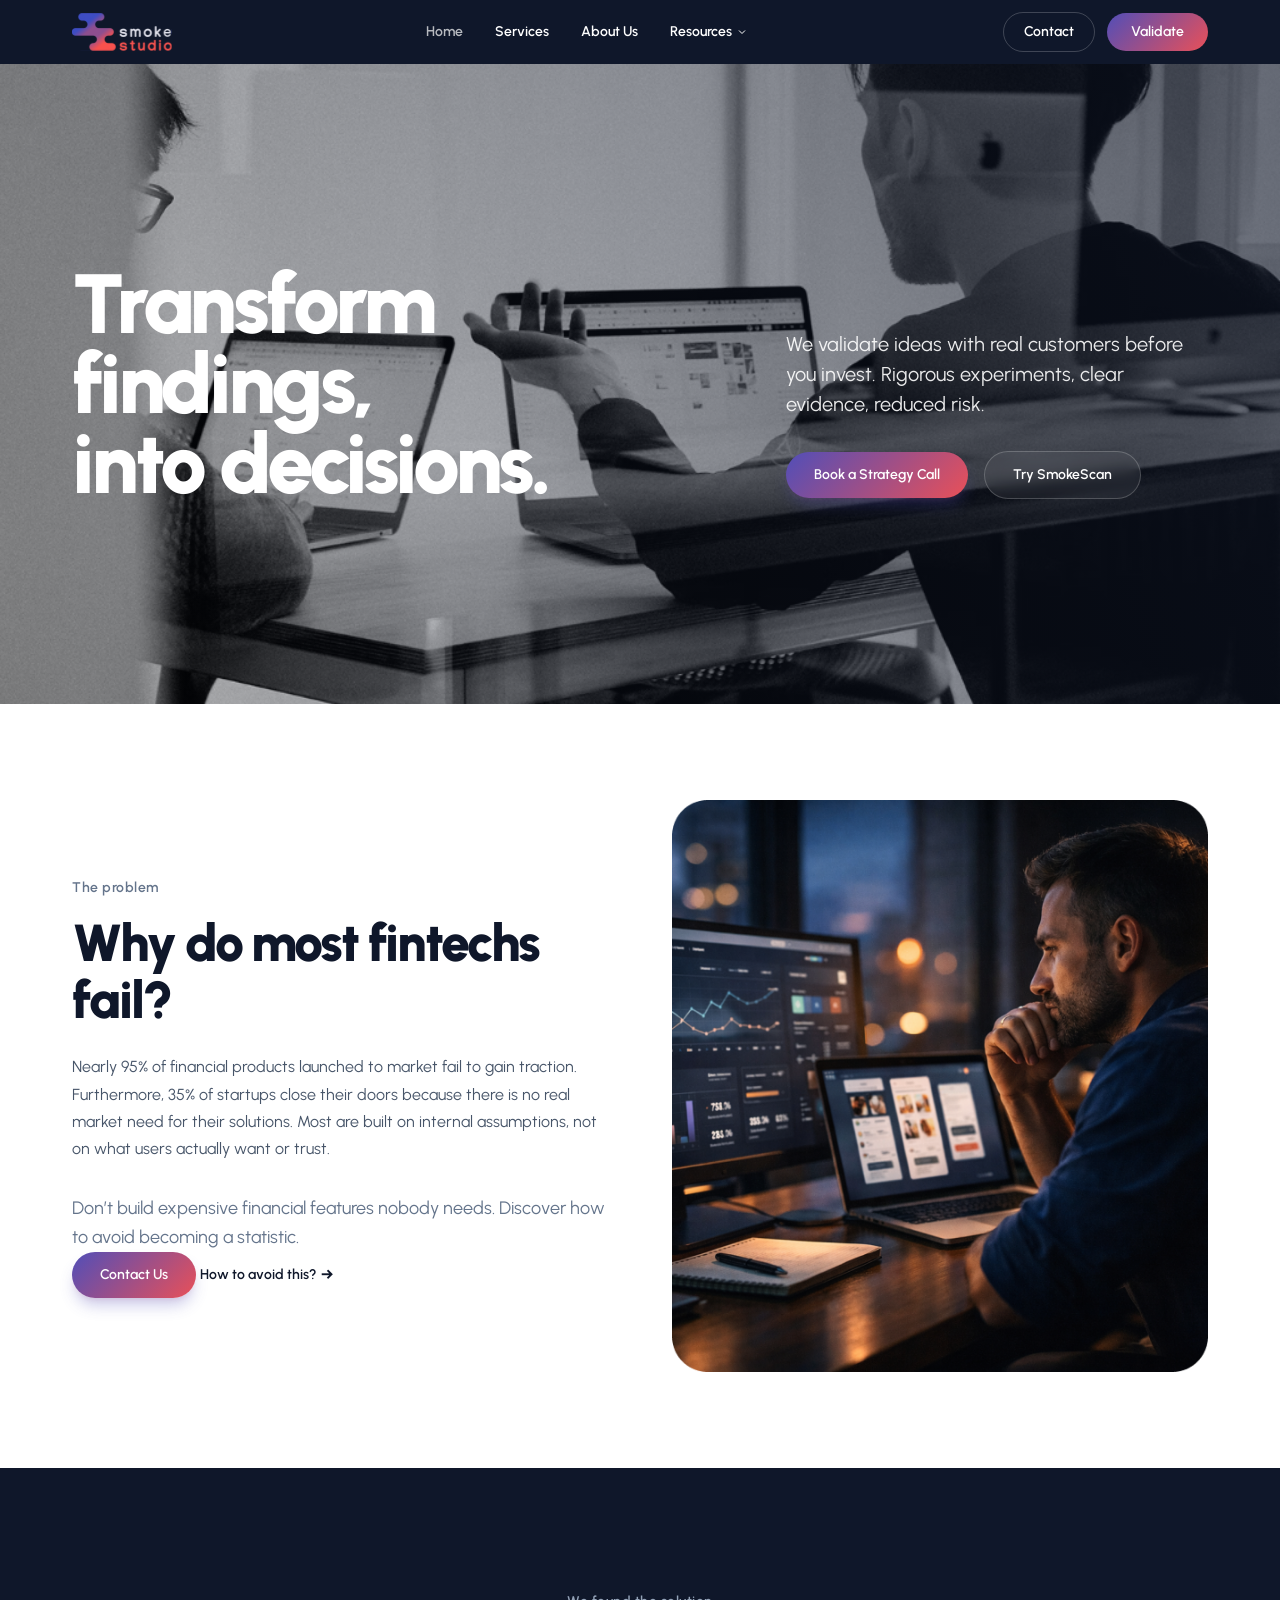
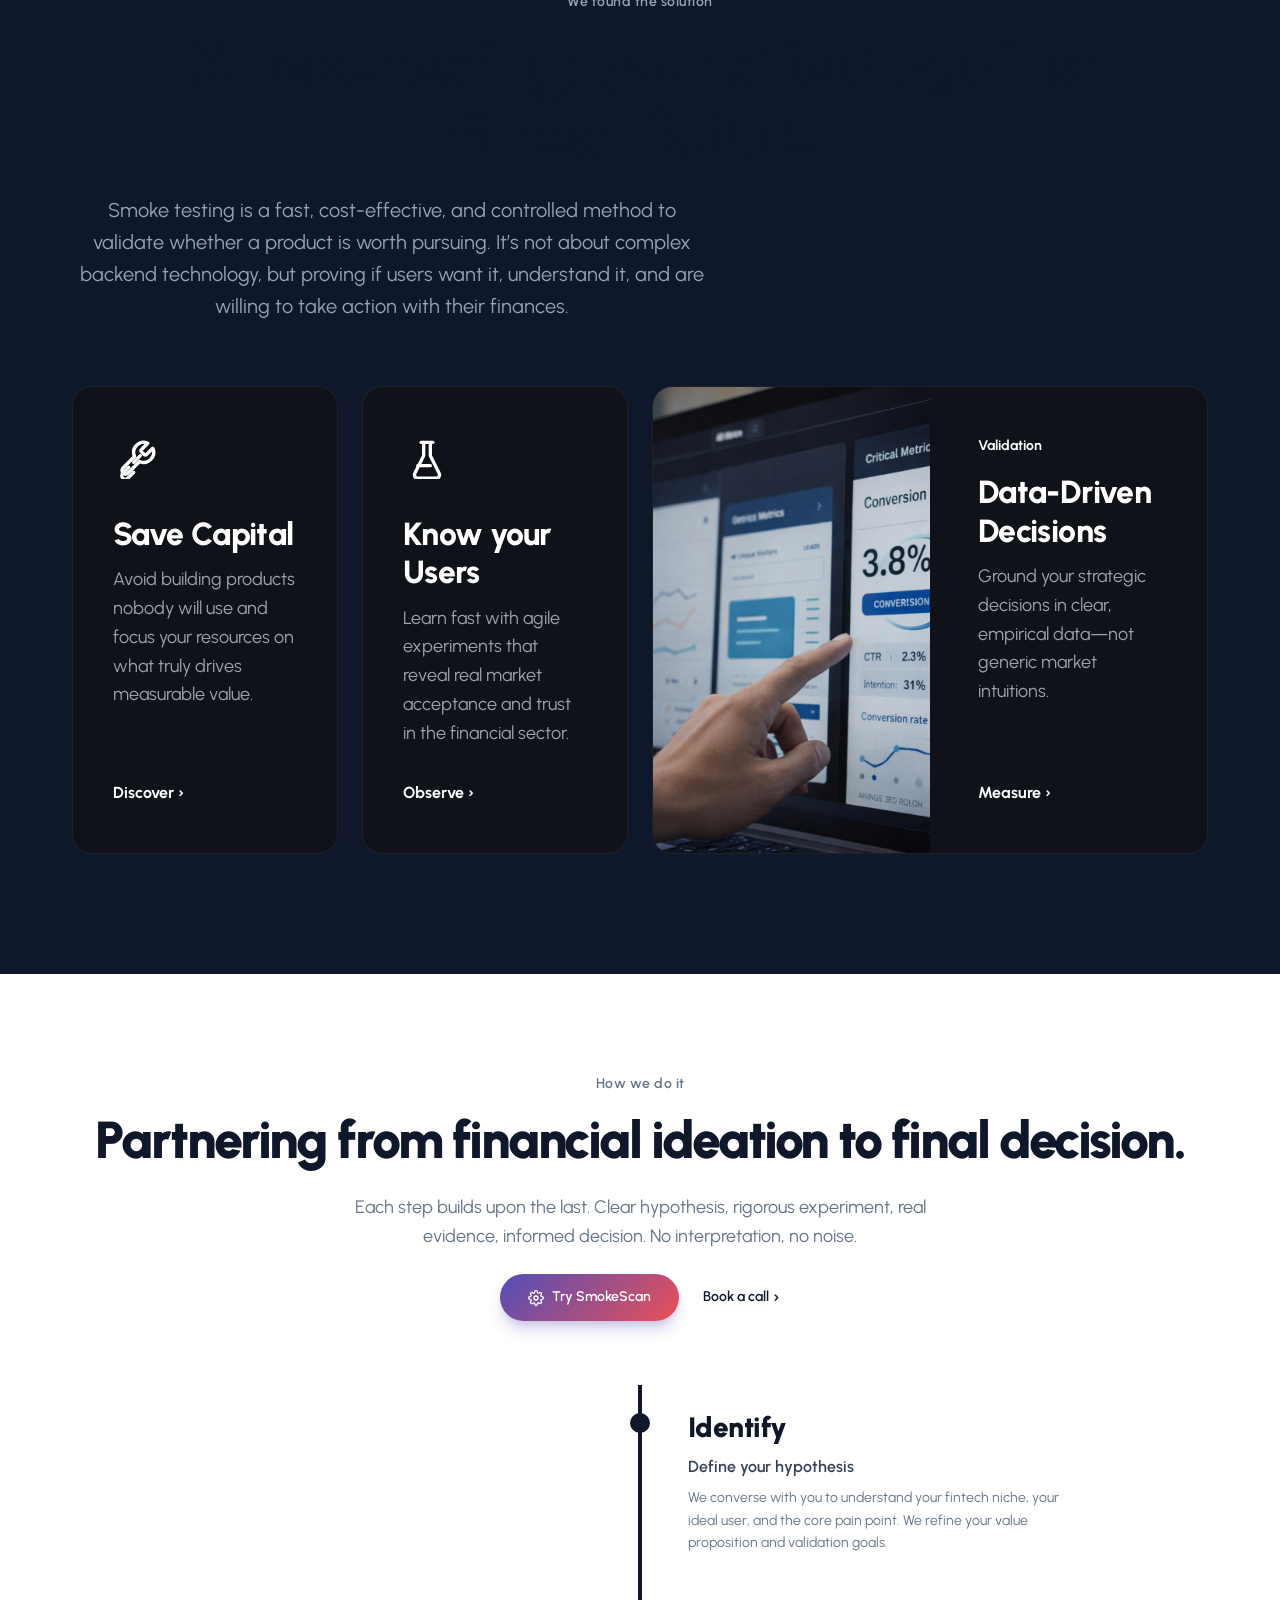
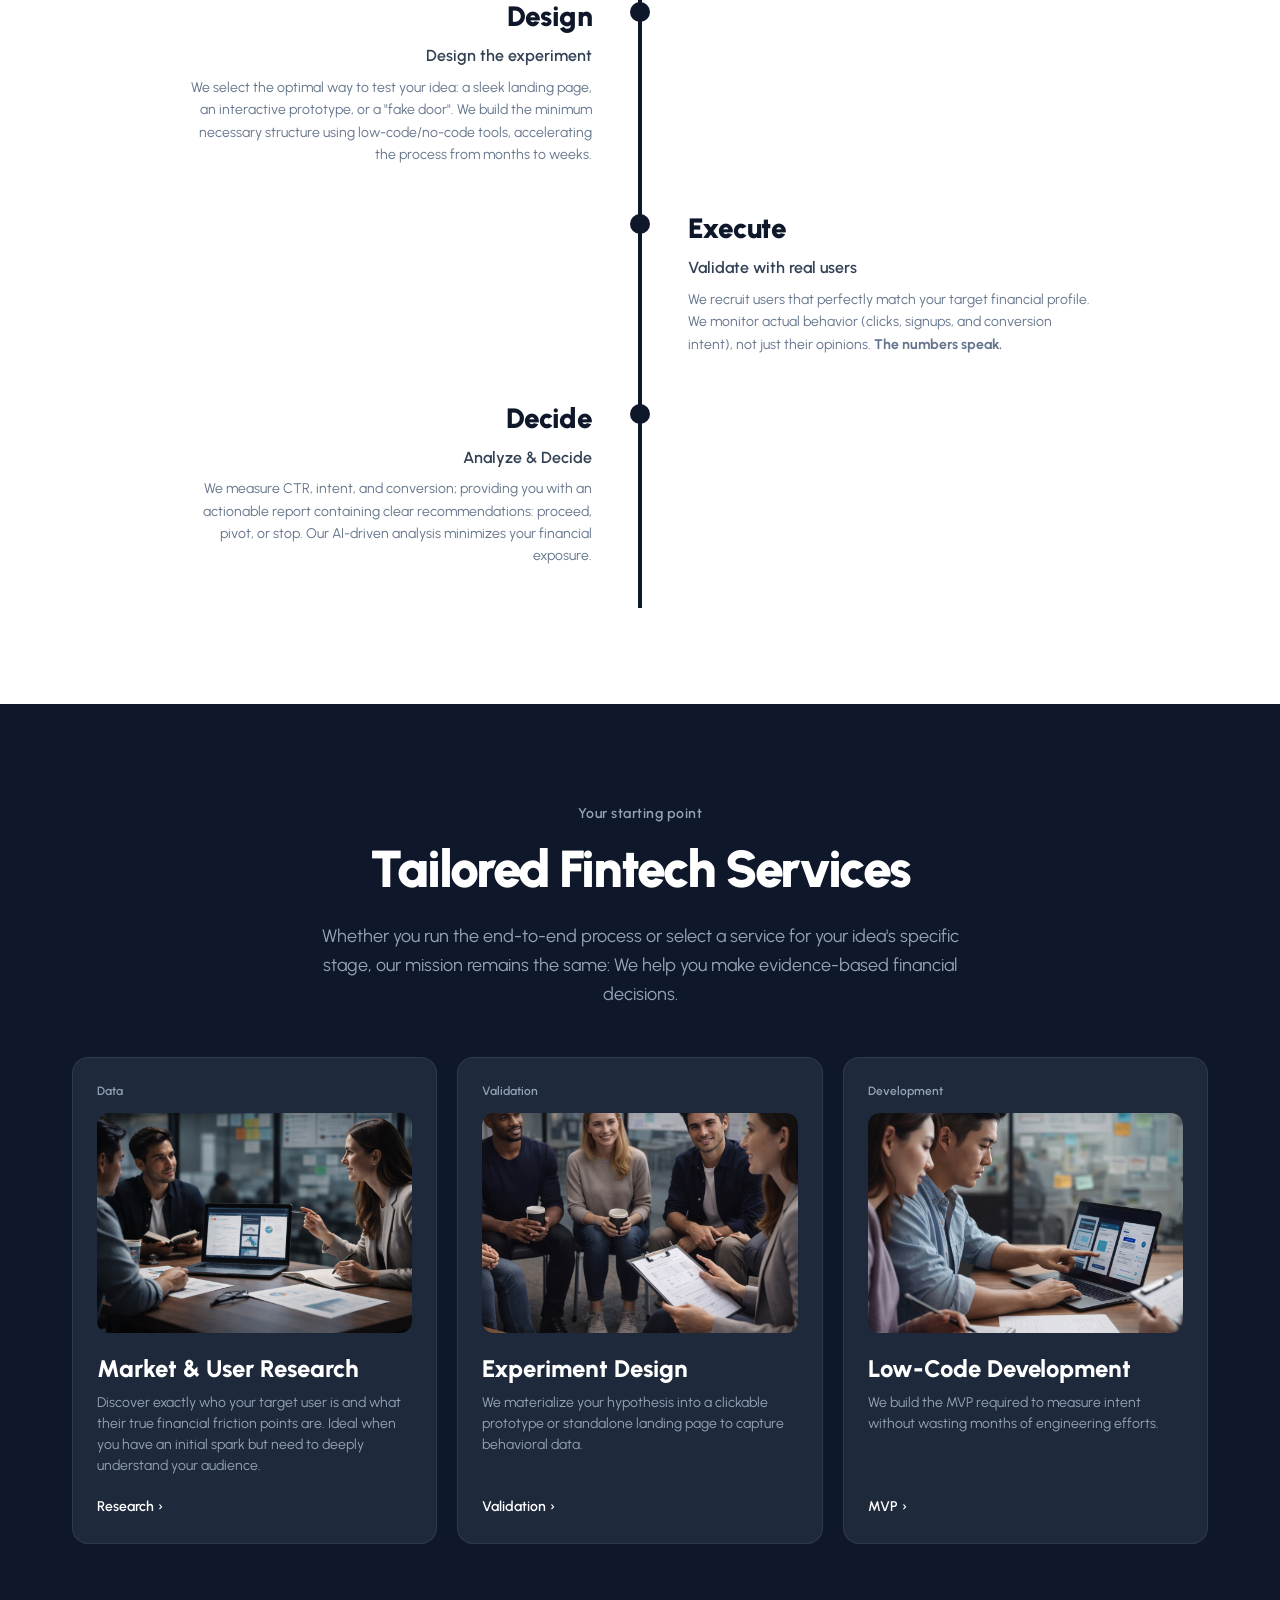
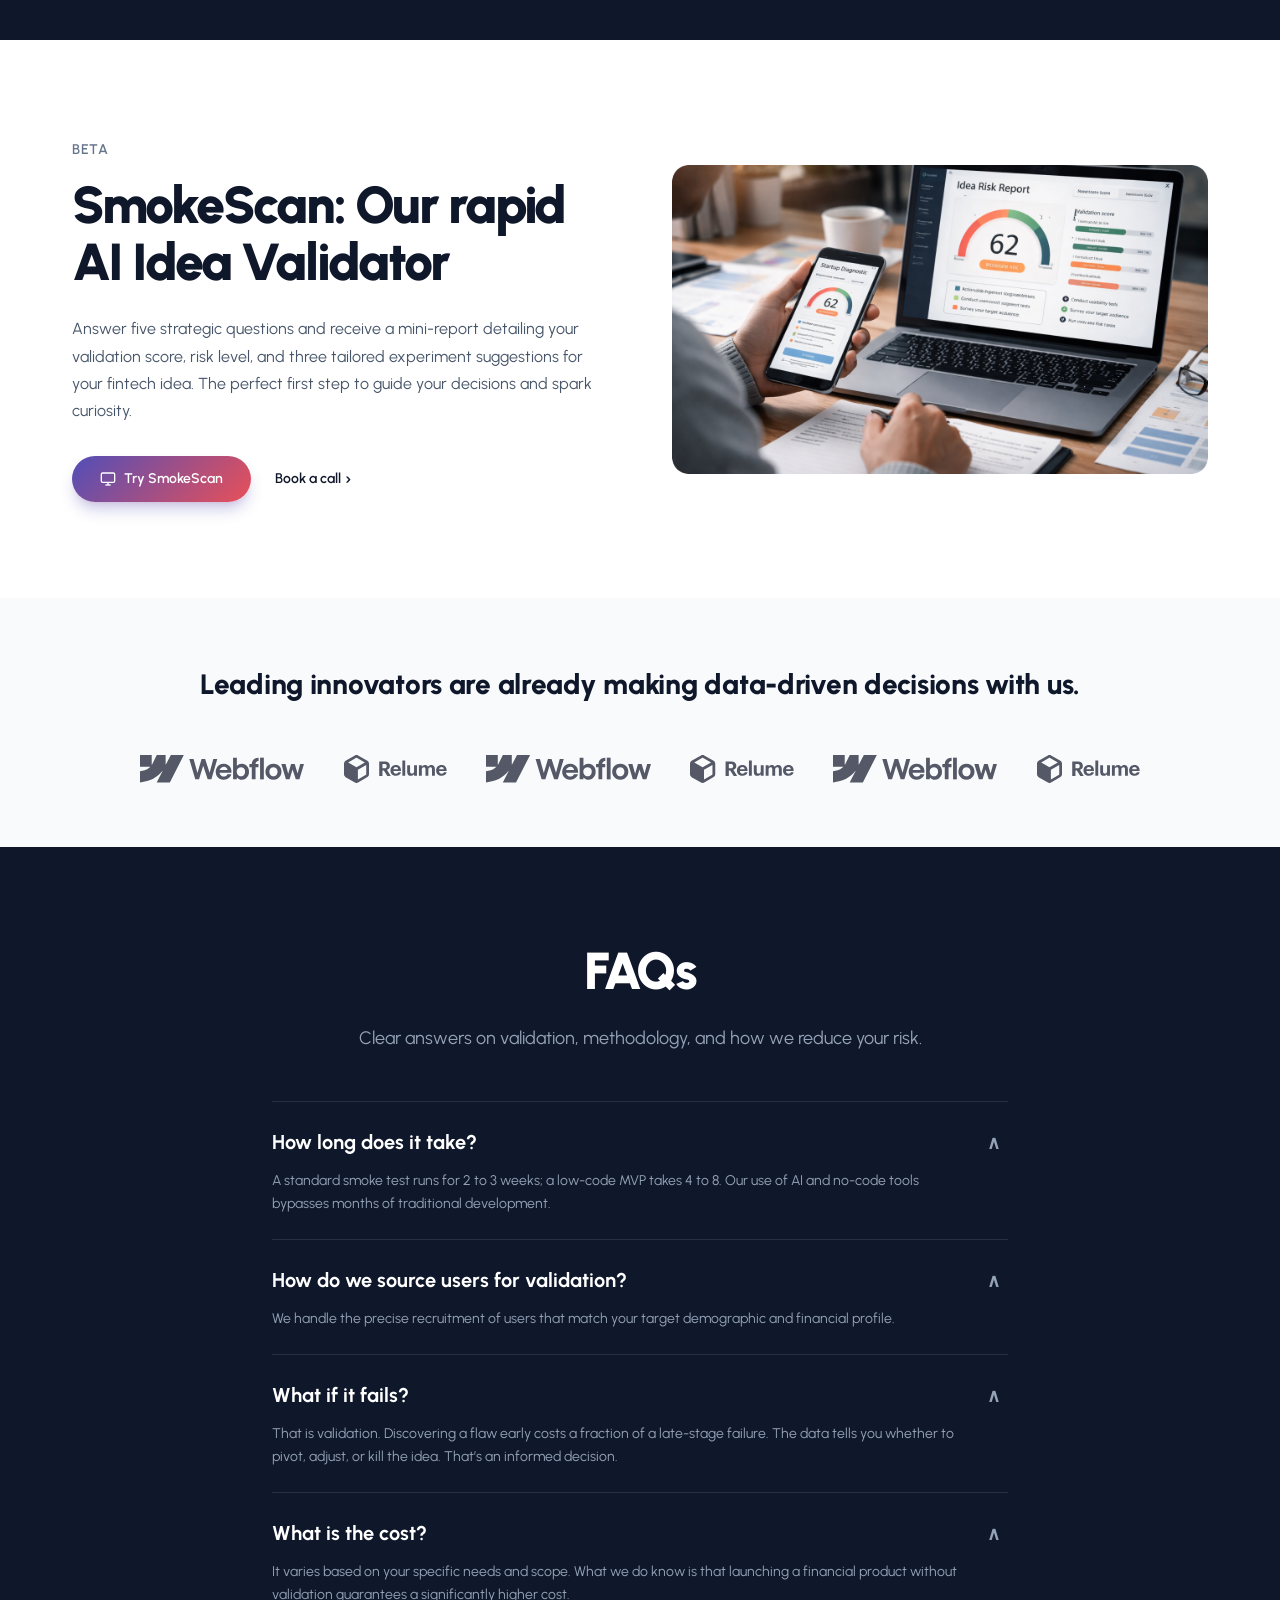
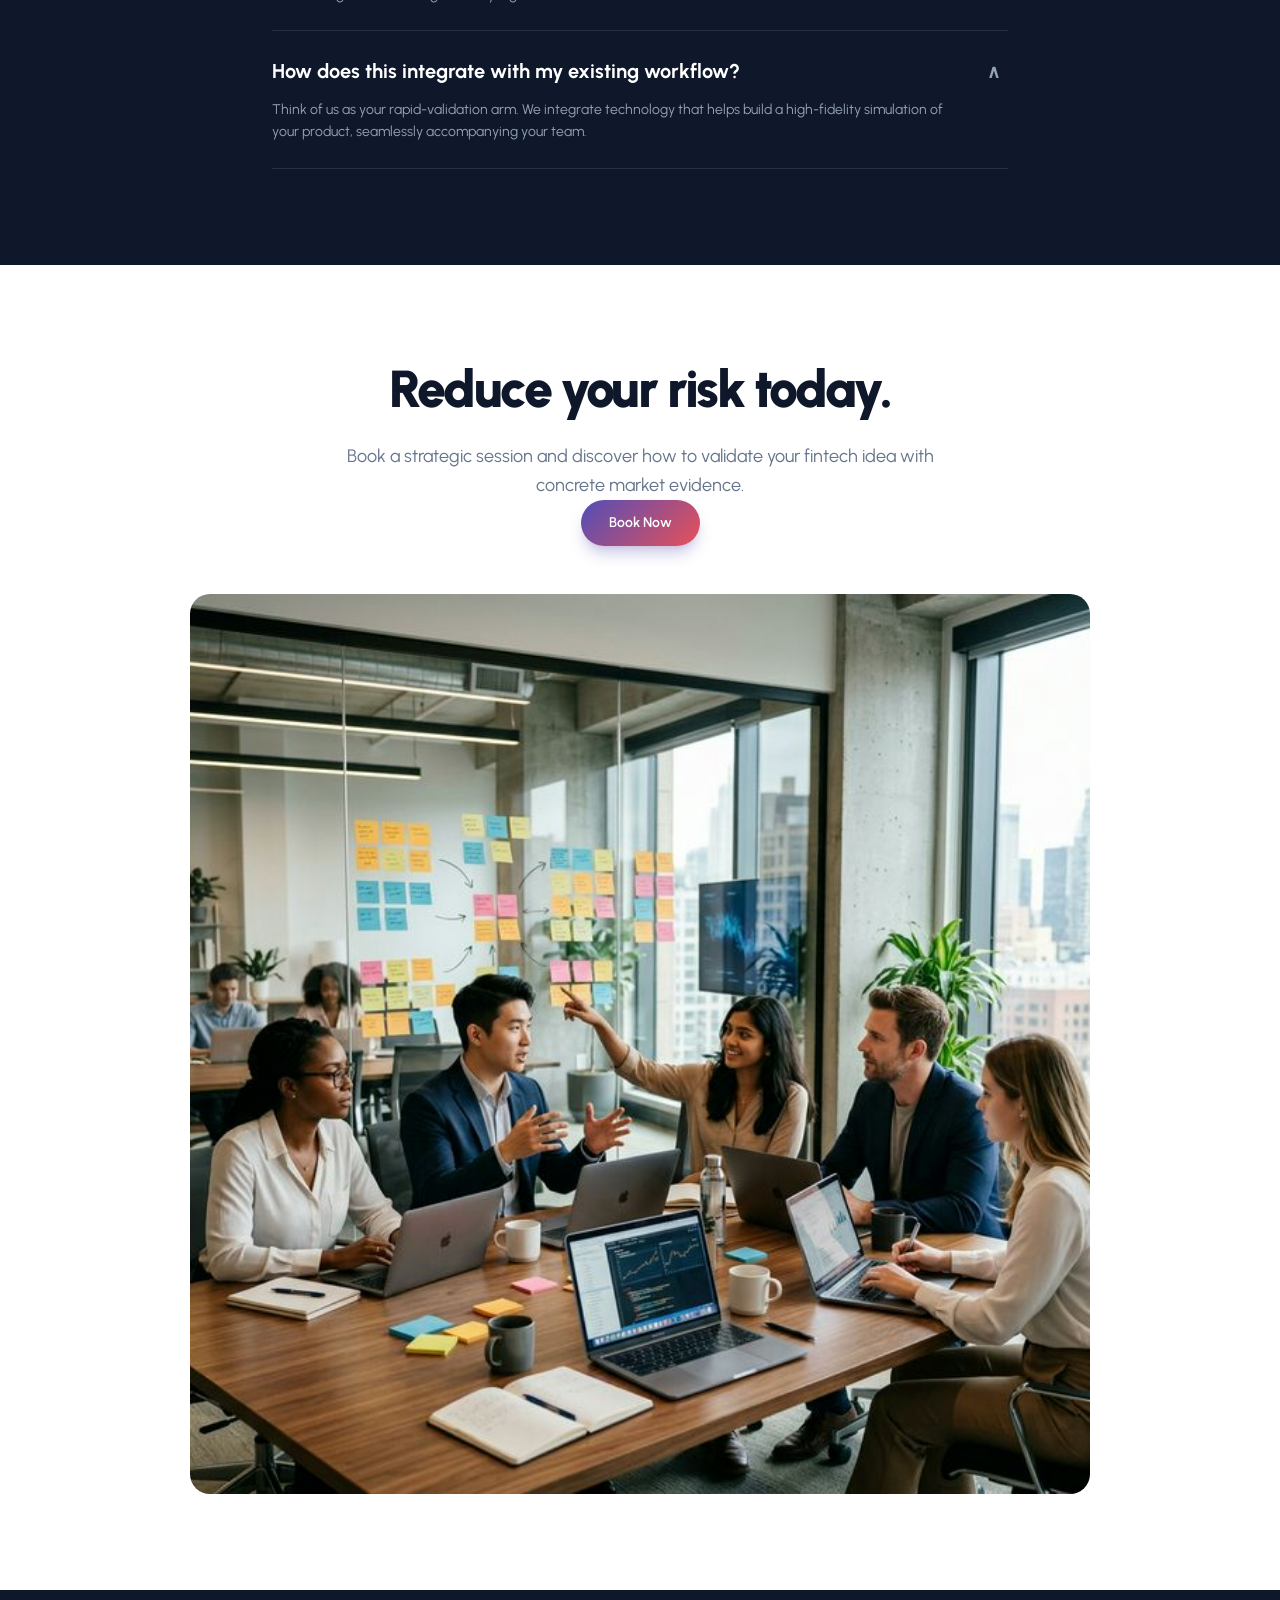
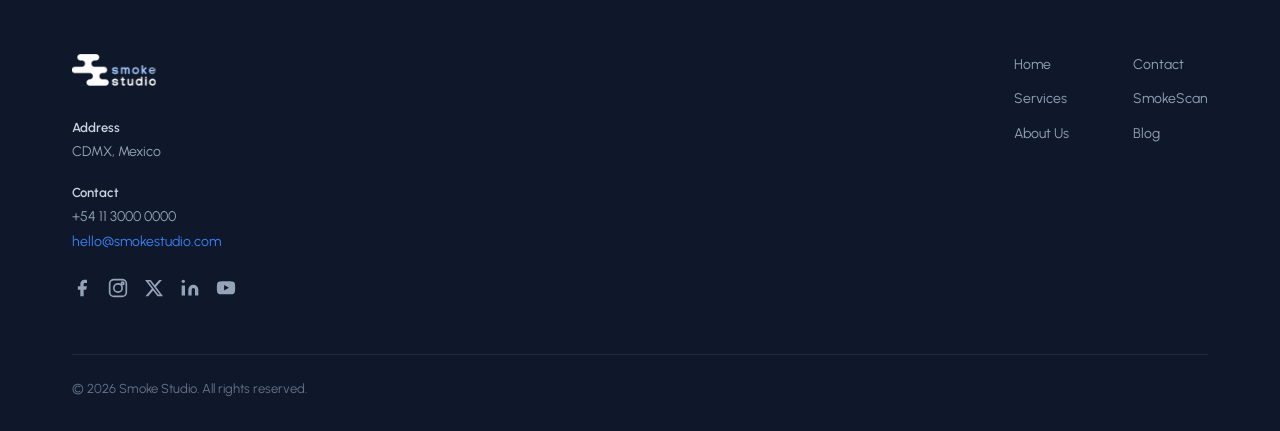
==== commit 656e88ac: "Fix mobile responsiveness: hamburger menu, navigation drawer visibility, and icon rendering across a" ====
--- a/public/index.html
+++ b/public/index.html
@@ -6,7 +6,8 @@
   <meta name="description" content="Validate your fintech idea before investing capital. Our AI-powered experiments are fast, rigorous, and designed to radically reduce your risk.">
   <title>SmokeStudio — Validate your fintech idea</title>
   <link href="https://fonts.googleapis.com/css2?family=Urbanist:ital,wght@0,400;0,500;0,600;0,700;0,800;0,900;1,400;1,500;1,600;1,700;1,800;1,900&display=swap" rel="stylesheet">
-  <link rel="stylesheet" href="landing.css?v=2">
+  <link rel="stylesheet" href="https://fonts.googleapis.com/css2?family=Material+Symbols+Outlined:opsz,wght,FILL,GRAD@24,400,0,0" />
+  <link rel="stylesheet" href="landing.css?v=3">
 </head>
 <body>
 
@@ -16,7 +17,7 @@
       <a href="index.html" class="nav-logo">
         <img src="images/logo-dark.svg" alt="Smoke Studio" class="logo-img">
       </a>
-      <div class="nav-links">
+      <div class="nav-links" id="nav-links">
         <a href="#hero" class="nav-link active">Home</a>
         <a href="servicios.html" class="nav-link">Services</a>
         <a href="nosotros.html" class="nav-link">About Us</a>
@@ -26,6 +27,13 @@
         <a href="contacto.html" class="btn-nav-outline">Contact</a>
         <a href="smokescan/index.html" class="btn-nav-primary">Validate</a>
       </div>
+      <button class="nav-toggle" id="nav-toggle" aria-label="Menu">
+        <svg width="24" height="24" viewBox="0 0 24 24" fill="none" stroke="currentColor" stroke-width="2" stroke-linecap="round" stroke-linejoin="round">
+          <line x1="3" y1="12" x2="21" y2="12"></line>
+          <line x1="3" y1="6" x2="21" y2="6"></line>
+          <line x1="3" y1="18" x2="21" y2="18"></line>
+        </svg>
+      </button>
     </div>
   </nav>
 
@@ -324,6 +332,33 @@
       </div>
     </div>
   </footer>
+  
+  <!-- ==================== SCRIPTS ==================== -->
+  <script>
+    const navToggle = document.getElementById('nav-toggle');
+    const navLinks = document.getElementById('nav-links');
+
+    if (navToggle && navLinks) {
+      navToggle.addEventListener('click', () => {
+        navLinks.classList.toggle('active');
+        
+        // Change icon based on state
+        const expanded = navLinks.classList.contains('active');
+        navToggle.innerHTML = expanded 
+          ? `<svg width="24" height="24" viewBox="0 0 24 24" fill="none" stroke="currentColor" stroke-width="2" stroke-linecap="round" stroke-linejoin="round"><line x1="18" y1="6" x2="6" y2="18"></line><line x1="6" y1="6" x2="18" y2="18"></line></svg>`
+          : `<svg width="24" height="24" viewBox="0 0 24 24" fill="none" stroke="currentColor" stroke-width="2" stroke-linecap="round" stroke-linejoin="round"><line x1="3" y1="12" x2="21" y2="12"></line><line x1="3" y1="6" x2="21" y2="6"></line><line x1="3" y1="18" x2="21" y2="18"></line></svg>`;
+      });
+
+      // Close menu when clicking a link
+      const links = navLinks.querySelectorAll('.nav-link');
+      links.forEach(link => {
+        link.addEventListener('click', () => {
+          navLinks.classList.remove('active');
+          navToggle.innerHTML = `<svg width="24" height="24" viewBox="0 0 24 24" fill="none" stroke="currentColor" stroke-width="2" stroke-linecap="round" stroke-linejoin="round"><line x1="3" y1="12" x2="21" y2="12"></line><line x1="3" y1="6" x2="21" y2="6"></line><line x1="3" y1="18" x2="21" y2="18"></line></svg>`;
+        });
+      });
+    }
+  </script>
 
 </body>
 </html>
--- a/public/landing.css
+++ b/public/landing.css
@@ -95,6 +95,11 @@
   max-width: 100%;
   word-wrap: break-word;
 }
+@media (max-width: 768px) {
+  .section-heading {
+    font-size: 34px;
+  }
+}
 .section-heading--light { color: var(--white); }
 
 .section-subtitle {
@@ -123,18 +128,22 @@
   display: inline-flex;
   align-items: center;
   gap: 8px;
-  background: var(--coral);
+  background: linear-gradient(135deg, #514EB8 0%, #E95058 100%);
   color: var(--white);
   font-family: var(--font);
   font-size: 14px;
   font-weight: 600;
   padding: 12px 28px;
   border-radius: 50px;
-  transition: background 0.2s, transform 0.15s;
+  border: none;
+  cursor: pointer;
+  box-shadow: 0 10px 15px -3px rgba(81, 78, 184, 0.3), 0 4px 6px -4px rgba(233, 80, 88, 0.2);
+  transition: transform 0.15s, filter 0.2s, box-shadow 0.2s;
 }
 .btn-primary:hover {
-  background: var(--coral-hover);
-  transform: translateY(-1px);
+  filter: brightness(1.1);
+  transform: translateY(-2px);
+  box-shadow: 0 20px 25px -5px rgba(81, 78, 184, 0.4), 0 8px 10px -6px rgba(233, 80, 88, 0.3);
 }
 
 .btn-outline {
@@ -217,6 +226,44 @@
   gap: 32px;
 }
 
+.nav-toggle {
+  display: none;
+  background: none;
+  border: none;
+  color: var(--white);
+  cursor: pointer;
+  padding: 8px;
+}
+
+@media (max-width: 992px) {
+  .nav-links {
+    display: none;
+    position: fixed;
+    top: 64px;
+    left: 0;
+    right: 0;
+    bottom: 0;
+    background: rgba(15, 23, 42, 0.95);
+    backdrop-filter: blur(15px);
+    flex-direction: column;
+    padding: 40px;
+    gap: 24px;
+    z-index: 2000;
+  }
+  .nav-links.active {
+    display: flex !important;
+  }
+  .nav-toggle {
+    display: block;
+  }
+  .nav-actions {
+    display: none;
+  }
+  .nav-link {
+    font-size: 18px;
+  }
+}
+
 .nav-link {
   font-size: 14px;
   font-weight: 600;
@@ -250,12 +297,18 @@
   font-size: 14px;
   font-weight: 600;
   color: var(--white);
-  background: var(--coral);
+  background: linear-gradient(135deg, #514EB8 0%, #E95058 100%);
   padding: 8px 24px;
   border-radius: 50px;
-  transition: background 0.2s;
-}
-.btn-nav-primary:hover { background: var(--coral-hover); }
+  border: none;
+  cursor: pointer;
+  transition: transform 0.15s, filter 0.2s, opacity 0.2s;
+}
+.btn-nav-primary:hover { 
+  filter: brightness(1.1);
+  transform: translateY(-1px);
+  opacity: 0.95;
+}
 
 /* === HERO === */
 .hero {
@@ -298,6 +351,18 @@
   gap: 80px;
 }
 
+@media (max-width: 992px) {
+  .hero-container-flex {
+    flex-direction: column;
+    gap: 40px;
+    text-align: center;
+  }
+  .hero-left, .hero-right {
+    flex: none;
+    width: 100%;
+  }
+}
+
 .hero-left {
   flex: 1.2;
 }
@@ -320,6 +385,11 @@
   letter-spacing: -0.05em;
   text-transform: none;
 }
+@media (max-width: 768px) {
+  .hero-heading {
+    font-size: 48px;
+  }
+}
 
 .hero-subtext {
   font-size: 20px;
@@ -389,6 +459,12 @@
   gap: 64px;
   align-items: center;
 }
+@media (max-width: 768px) {
+  .realidad-grid {
+    grid-template-columns: 1fr;
+    gap: 32px;
+  }
+}
 
 .rounded-img {
   border-radius: 16px;
@@ -418,6 +494,11 @@
   grid-template-columns: repeat(4, 1fr);
   gap: 24px;
   margin-top: 64px;
+}
+@media (max-width: 992px) {
+  .origen-cards {
+    grid-template-columns: 1fr;
+  }
 }
 
 .origen-card {
@@ -612,6 +693,11 @@
   gap: 20px;
   margin-top: 48px;
 }
+@media (max-width: 992px) {
+  .servicios-cards {
+    grid-template-columns: 1fr;
+  }
+}
 
 .servicio-card {
   background: var(--navy-light);
@@ -679,6 +765,12 @@
   gap: 64px;
   align-items: center;
 }
+@media (max-width: 992px) {
+  .diagnostico-grid {
+    grid-template-columns: 1fr;
+    gap: 32px;
+  }
+}
 
 /* === LOGOS === */
 .logos-section {
@@ -805,6 +897,14 @@
   justify-content: space-between;
   gap: 64px;
   margin-bottom: 48px;
+}
+@media (max-width: 768px) {
+  .footer-grid {
+    flex-direction: column;
+    gap: 40px;
+    align-items: center;
+    text-align: center;
+  }
 }
 
 .footer-logo {
@@ -958,6 +1058,12 @@
   gap: 64px;
   align-items: center;
 }
+@media (max-width: 768px) {
+  .service-feature-content {
+    grid-template-columns: 1fr;
+    gap: 32px;
+  }
+}
 
 .service-feature--reverse .service-feature-content {
   grid-template-columns: 1.2fr 1fr;
@@ -1034,6 +1140,12 @@
   gap: 64px;
   align-items: center;
 }
+@media (max-width: 768px) {
+  .tab-panel-grid {
+    grid-template-columns: 1fr;
+    gap: 32px;
+  }
+}
 
 /* --- Lo Que Dicen (Testimonials) --- */
 .lo-que-dicen {
